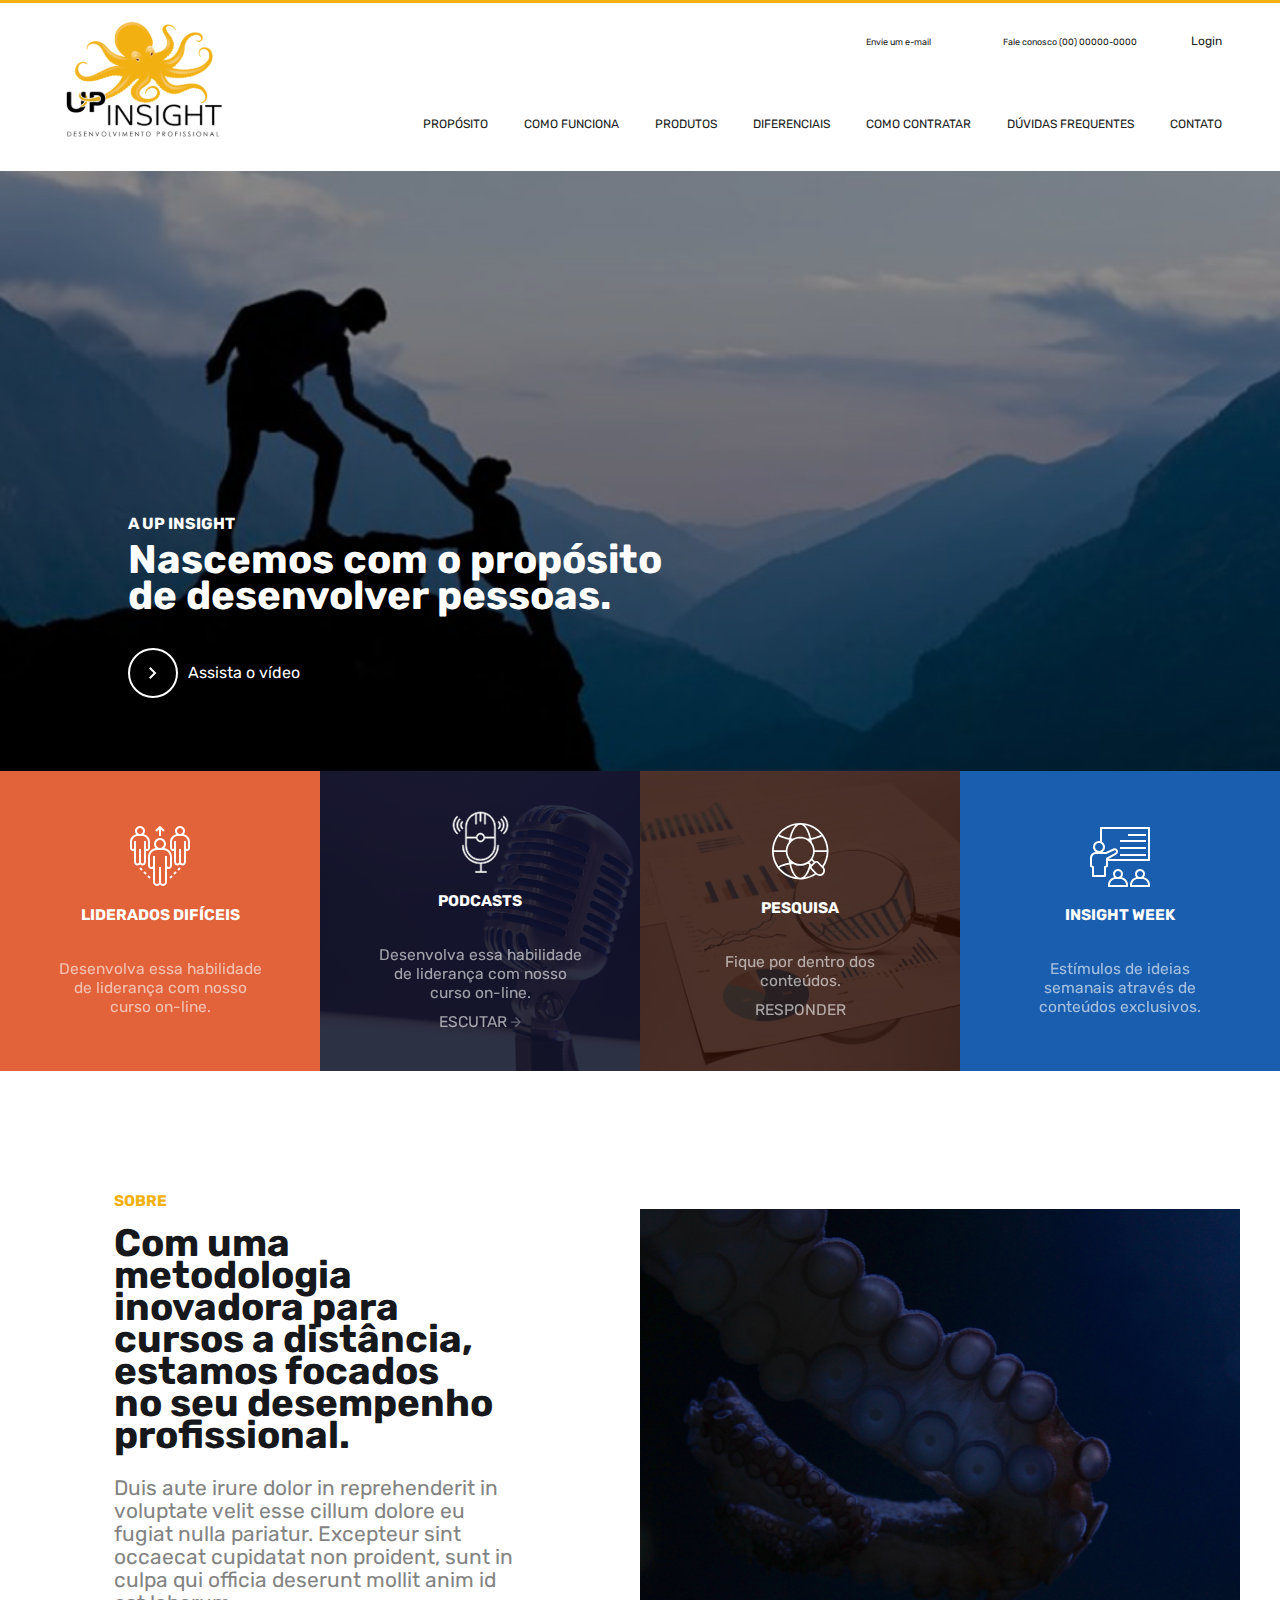
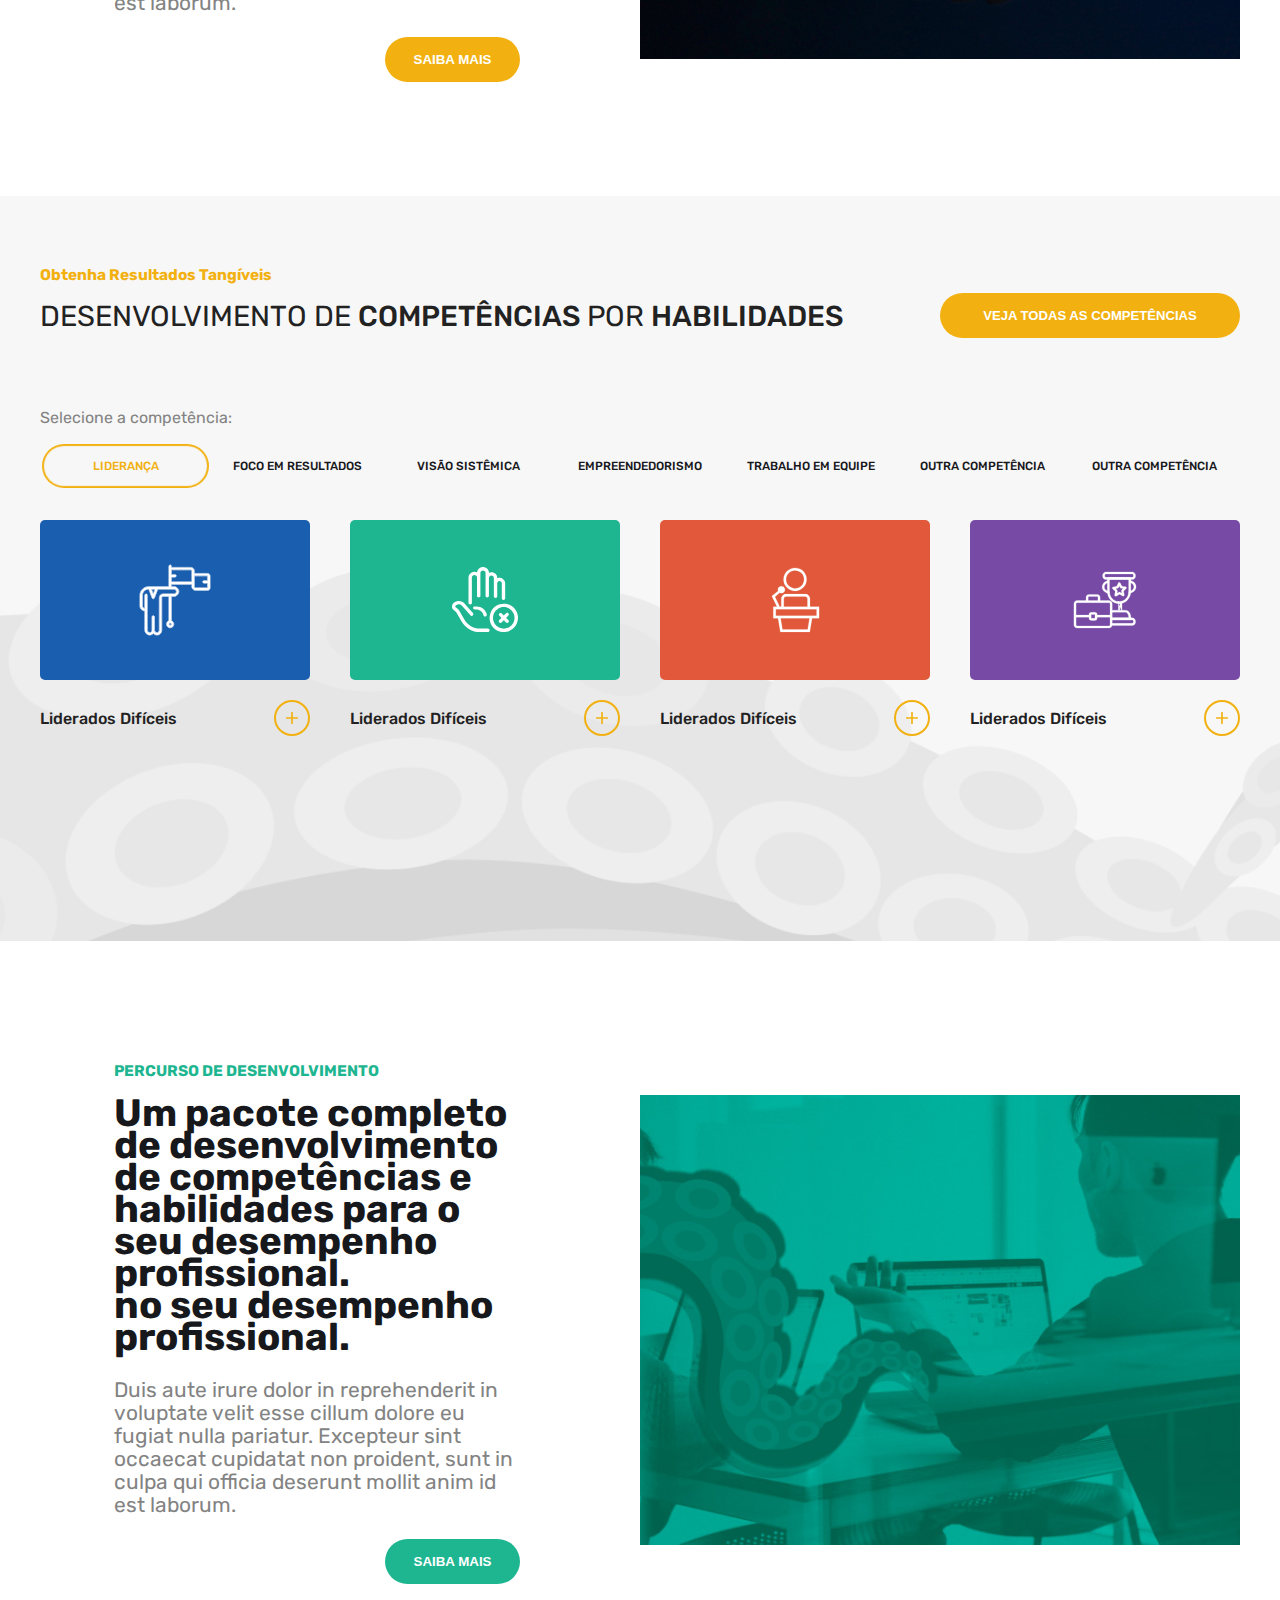
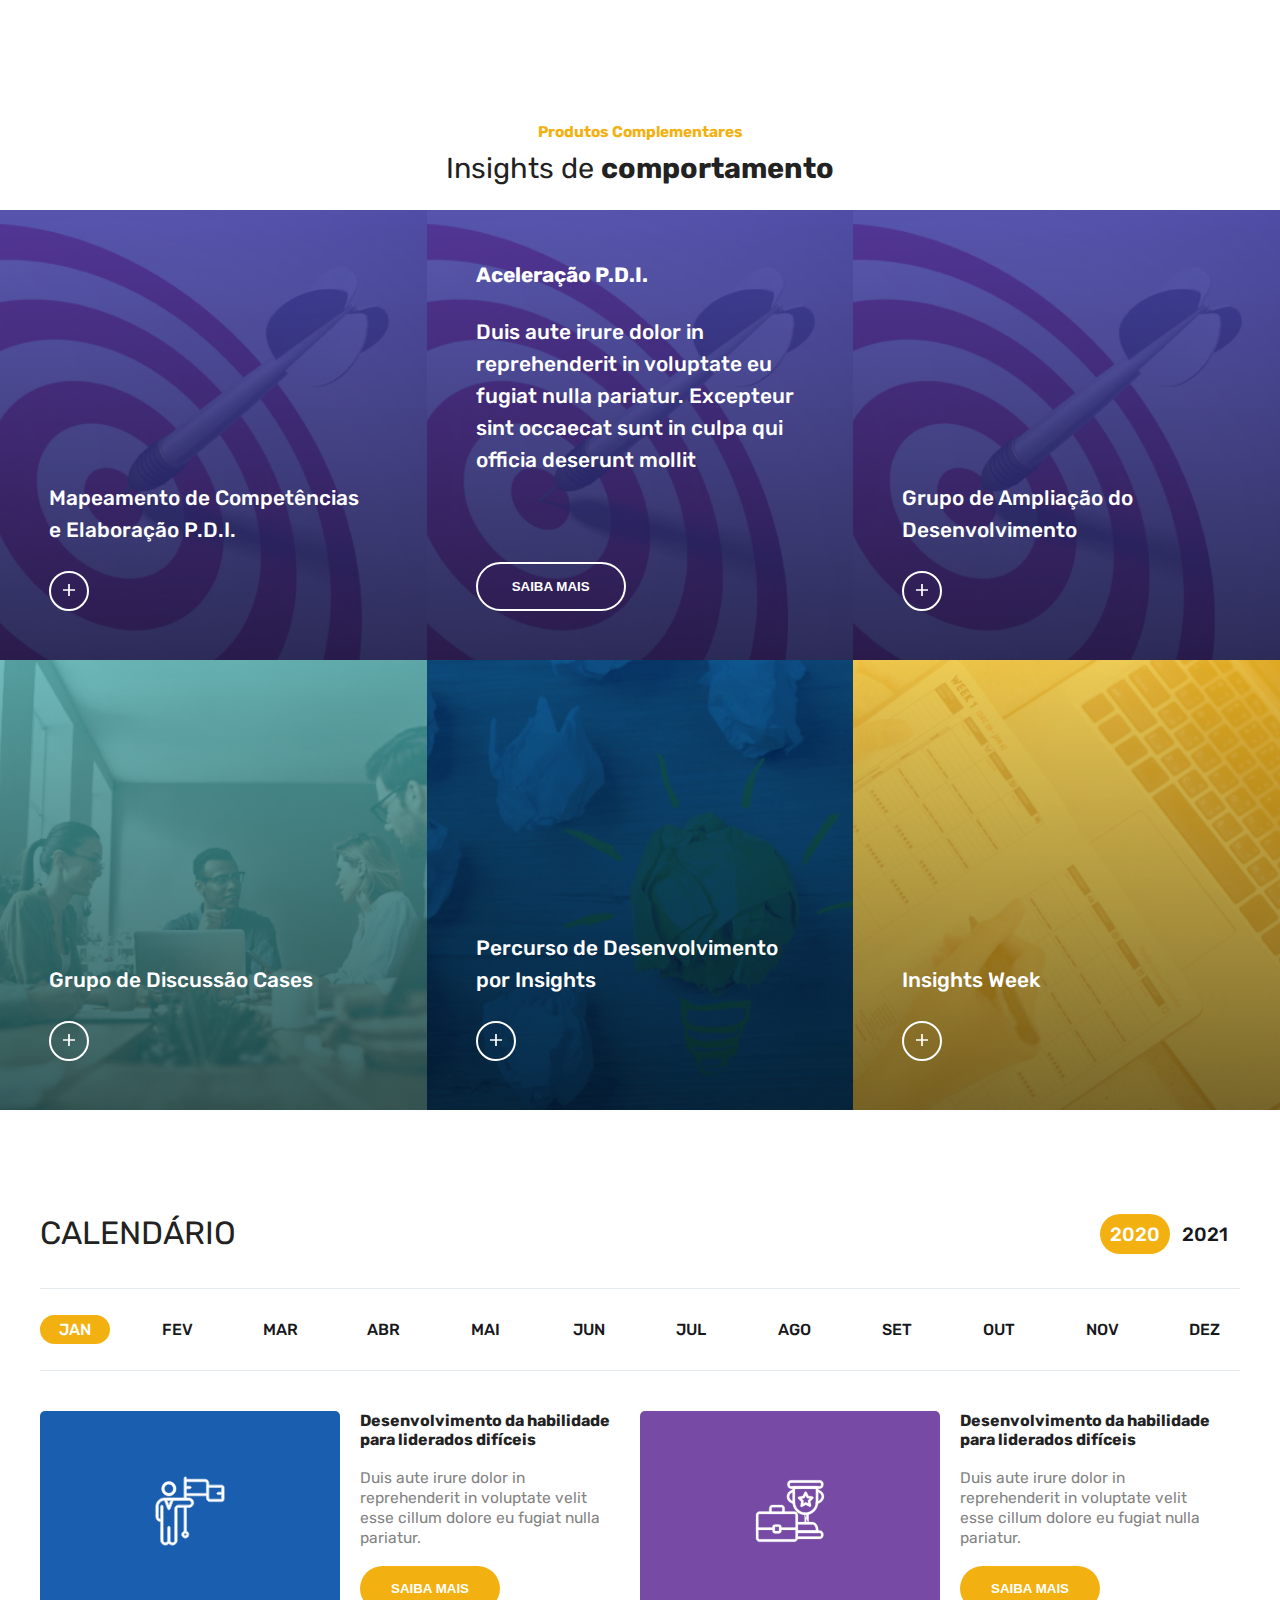
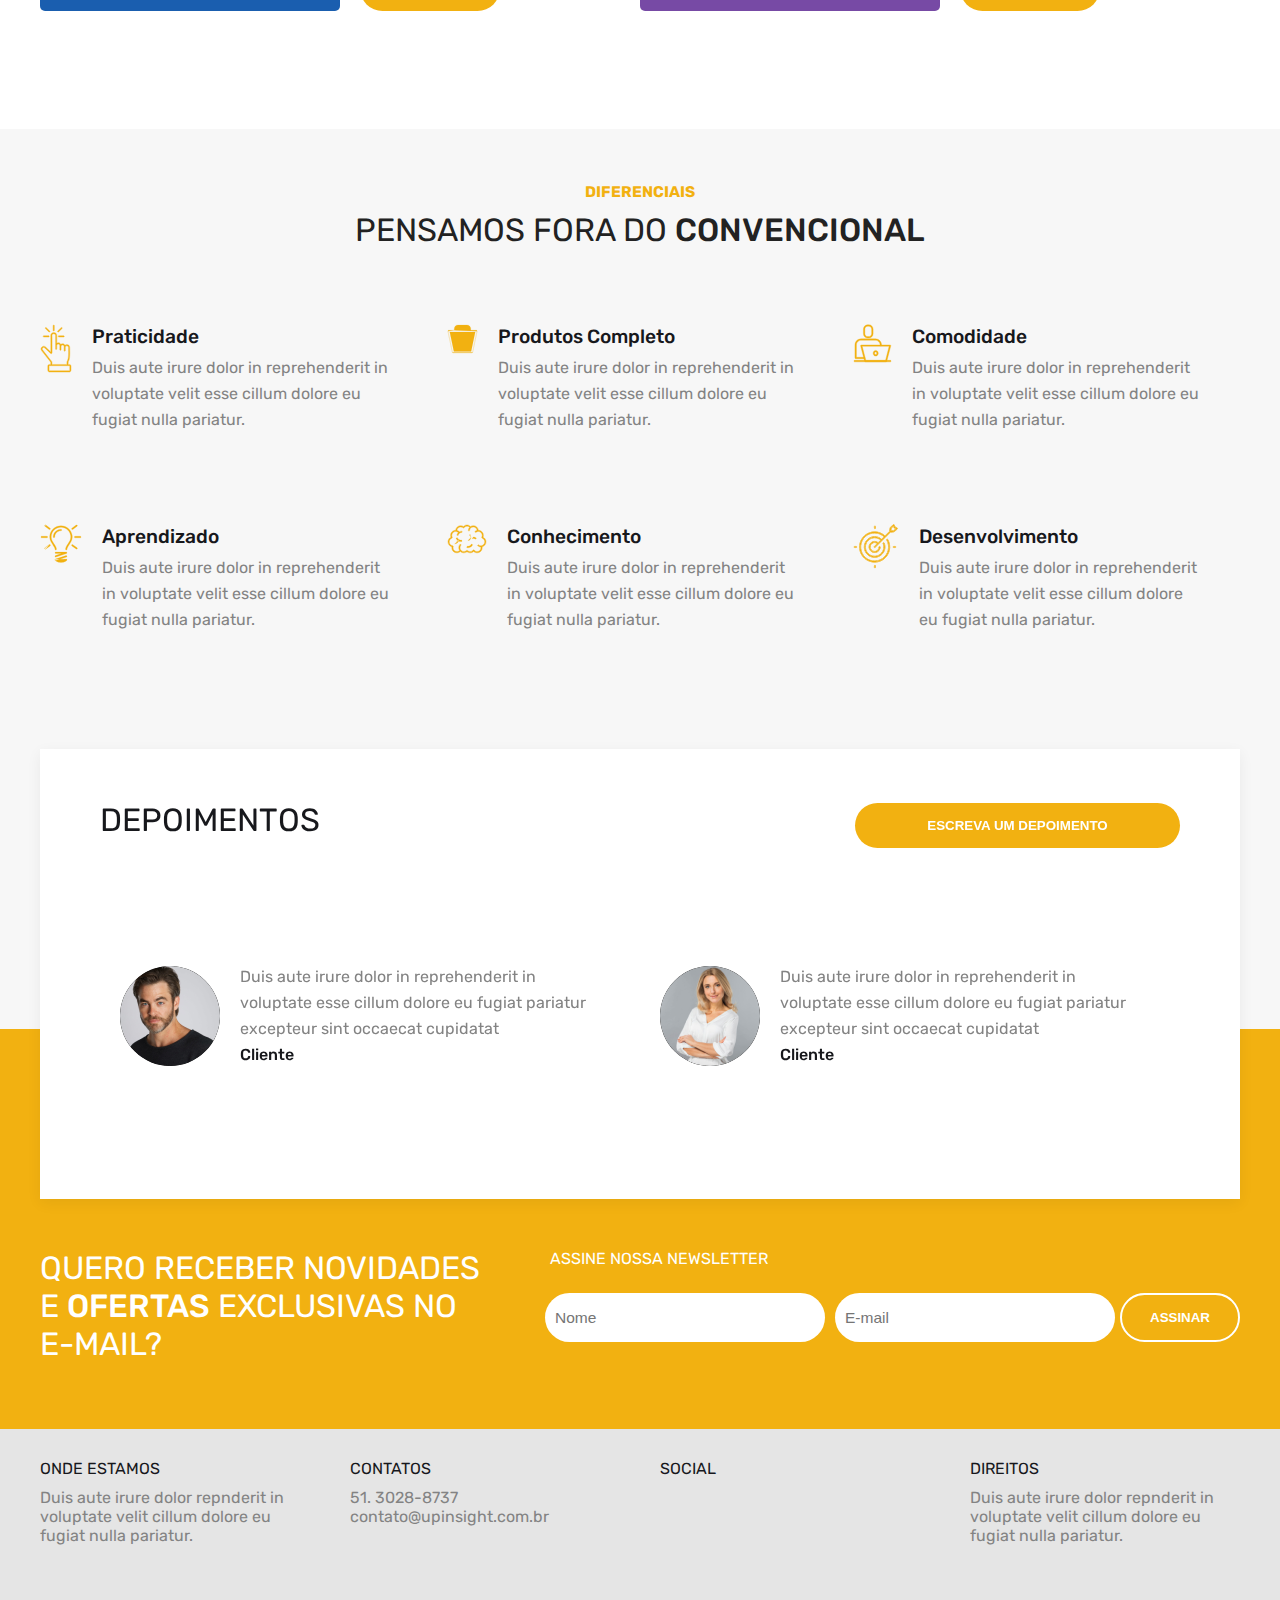
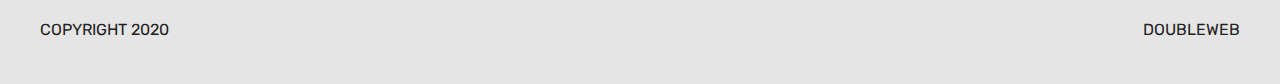
==== index.html @ 76927272 "Adding newsletter and footer" ====
<!DOCTYPE html>
<html lang="en">

<head>
    <meta charset="UTF-8">
    <meta name="viewport" content="width=device-width, initial-scale=1.0">
    <title>Document</title>
    <link rel="stylesheet" href="./assets/css/default.css">
</head>

<body>

    <!-- INIT HEADER -->
    <header class="header">
        <div class="flex-row content">
            <div class="header-logo">
                <figure class="logo">
                    <img src="./assets//imgs/logo.svg" alt="">
                </figure>
            </div>
            <div class="header-content">
                <div class="header-links">
                    <ul class="flex-row align-center">
                        <li><a href="">Envie um e-mail</a></li>
                        <li><a href="">Fale conosco (00) 00000-0000</a></li>
                        <li>Login</li>
                    </ul>
                </div>
                <nav class="navigator">
                    <ul class="flex-row align-center">
                        <li><a href="">Propósito</a></li>
                        <li><a href="">Como funciona</a></li>
                        <li><a href="">Produtos</a></li>
                        <li><a href="">Diferenciais</a></li>
                        <li><a href="">Como contratar</a></li>
                        <li><a href="">Dúvidas Frequentes</a></li>
                        <li><a href="">Contato</a></li>
                    </ul>
                </nav>
            </div>
        </div>
    </header>
    <!-- END HEADER -->

    <div class="wrapper-content">

        <!-- INIT BANNER ACTIONS -->
        <section class="section-banners-wrapper" id="banner-main-top">
            <div class="section-banners-grid">
                <div class="action-item banner-full">
                    <div class="dialog">
                        <span class="uppercase bolder">A UP INSIGHT</span>
                        <h1>Nascemos com o propósito
                            de desenvolver pessoas.</h1>
                        <div class="action">
                            <div class="player">
                                <img src="./assets/imgs/arrow-player.svg" alt="">
                            </div>
                            <span>Assista o vídeo</span>
                        </div>
                    </div>
                </div>
                <div class="action-item banner-sm banner-color-orange">
                    <div class="box">
                        <div class="icon">
                            <img src="./assets/imgs/group-icon.svg" alt="group">
                        </div>
                        <h2 class="title uppercase">Liderados Difíceis</h2>
                        <p class="phrase"> Desenvolva essa habilidade de liderança com nosso curso on-line.</p>
                    </div>
                </div>
                <div class="action-item banner-sm banner-sm-r-t">
                    <div class="box">
                        <div class="icon">
                            <img src="./assets/imgs/mic-icon.svg" alt="group">
                        </div>
                        <h2 class="title uppercase">Podcasts</h2>
                        <p class="phrase">Desenvolva essa habilidade de liderança com nosso curso on-line.</p>
                        <a href="" class="action uppercase">
                            <span>Escutar</span>
                            <img class="arrow" src="./assets/imgs/arrow-right.svg" alt="action">
                        </a>
                    </div>
                </div>
                <div class="action-item banner-sm banner-sm-r-b">
                    <div class="box">
                        <div class="icon">
                            <img src="./assets/imgs/global-search-icon.svg" alt="group">
                        </div>
                        <h2 class="title uppercase">Pesquisa</h2>
                        <p class="phrase">Fique por dentro dos conteúdos.</p>
                        <a href="" class="action uppercase">Responder</a>
                    </div>
                </div>
                <div class="action-item banner-sm banner-color-blue">
                    <div class="box">
                        <div class="icon">
                            <img src="./assets/imgs/learning-icon.svg" alt="group">
                        </div>
                        <h2 class="title uppercase">Insight week</h2>
                        <p class="phrase">Estímulos de ideias semanais através de conteúdos exclusivos.</p>
                    </div>
                </div>
            </div>
        </section>
        <!-- END BANNER ACTIONS -->

        <!-- INIT ABOUT -->
        <section class="section-simple" id="about">
            <div class="wrapper flex-row">
                <div class="simple-content">
                    <h1 class="title uppercase color-primary">Sobre</h1>
                    <div class="description">
                        <p class="bolder text-focus">Com uma metodologia inovadora para
                            cursos a distância, estamos focados<br>
                            no seu desempenho profissional.</p>
                        <p>Duis aute irure dolor in reprehenderit in voluptate velit esse cillum dolore
                            eu fugiat nulla pariatur. Excepteur sint occaecat cupidatat non proident,
                            sunt in culpa qui officia deserunt mollit anim id est laborum.</p>
                    </div>
                    <button class="btn btn-primary action-simple-more">Saiba Mais</button>
                </div>
                <figure class="simple-image">
                    <img src="./assets/imgs/about-image.png" alt="">
                </figure>
            </div>
        </section>
        <!-- END ABOUT -->

        <!-- INIT COMPETENCES -->
        <section class="section-conpetences" id="conpetences">
            <div class="content">
                <div class="header-conpetences">
                    <h1 class="title">Obtenha Resultados Tangíveis</h1>
                    <div class="conpetences-action">
                        <p class="phrase">Desenvolvimento de <span class="bolder">Competências</span> por
                            <span class="bolder">Habilidades</span></p>
                        <button class="btn btn-primary">Veja todas as competências</button>
                    </div>
                </div>
                <div class="wrapper-conpetences">
                    <div class="category-conpetences">
                        <span>Selecione a competência:</span>
                        <ul>
                            <li class="item active">Liderança</li>
                            <li class="item">Foco em resultados</li>
                            <li class="item">Visão sistêmica</li>
                            <li class="item">Empreendedorismo</li>
                            <li class="item">Trabalho em Equipe</li>
                            <li class="item">Outra Competência</li>
                            <li class="item">Outra Competência</li>
                        </ul>
                    </div>
                    <div class="carousel-conpetences">
                        <div class="carousel-wrapper">
                            <div class="box">
                                <div class="figure bg-blue">
                                    <img src="./assets/imgs/cp-one.svg" alt="Liderados Difíceis">
                                </div>
                                <div class="action">
                                    <span>Liderados Difíceis</span>
                                    <img src="./assets/imgs/more.svg" alt="more">
                                </div>
                            </div>
                            <div class="box">
                                <div class="figure bg-green">
                                    <img src="./assets/imgs/cp-two.svg" alt="Liderados Difíceis">
                                </div>
                                <div class="action">
                                    <span>Liderados Difíceis</span>
                                    <img src="./assets/imgs/more.svg" alt="more">
                                </div>
                            </div>
                            <div class="box">
                                <div class="figure bg-red">
                                    <img src="./assets/imgs/cp-three.svg" alt="Liderados Difíceis">
                                </div>
                                <div class="action">
                                    <span>Liderados Difíceis</span>
                                    <img src="./assets/imgs/more.svg" alt="more">
                                </div>
                            </div>
                            <div class="box">
                                <div class="figure bg-purple">
                                    <img src="./assets/imgs/cp-four.svg" alt="Liderados Difíceis">
                                </div>
                                <div class="action">
                                    <span>Liderados Difíceis</span>
                                    <img src="./assets/imgs/more.svg" alt="more">
                                </div>
                            </div>
                        </div>
                    </div>
                </div>
            </div>
        </section>
        <!-- END COMPETENCES -->

        <!-- INIT RECOURSE -->
        <section class="section-simple" id="recourse">
            <div class="wrapper flex-row">
                <div class="simple-content">
                    <h1 class="title uppercase color-secundary">Percurso de Desenvolvimento</h1>
                    <div class="description">
                        <p class="bolder text-focus">Um pacote completo de desenvolvimento
                            de competências e habilidades para o seu
                            desempenho profissional.<br>
                            no seu desempenho profissional.</p>
                        <p>Duis aute irure dolor in reprehenderit in voluptate velit esse cillum dolore
                            eu fugiat nulla pariatur. Excepteur sint occaecat cupidatat non proident,
                            sunt in culpa qui officia deserunt mollit anim id est laborum.</p>
                    </div>
                    <button class="btn btn-secundary action-simple-more">Saiba Mais</button>
                </div>
                <figure class="simple-image">
                    <img src="./assets/imgs/recourse-image.png" alt="">
                </figure>
            </div>
        </section>
        <!-- INIT RECOURSE -->

        <!-- INIT PRODUCTS -->
        <section class="section-products" id="products">
            <div class="header-products">
                <h1 class="title color-primary">Produtos Complementares</h1>
                <p class="phrase">Insights de <span class="bolder">comportamento</span></p>
            </div>
            <div class="grid-products">
                <div class="action-box">

                    <div class="description-box">
                        <p>Mapeamento de
                            Competências <br>e
                            Elaboração P.D.I.</p>
                    </div>
                    <button class="btn btn-more-white">
                        <img src="./assets/imgs/more-white.svg" alt="more">
                    </button>
                </div>
                <div class="action-box">
                    <div class="description-box">
                        <p class="bolder">Aceleração P.D.I.</p>
                        <p>Duis aute irure dolor in reprehenderit in voluptate
                            eu fugiat nulla pariatur. Excepteur sint occaecat
                            sunt in culpa qui officia deserunt mollit</p>
                    </div>
                    <button class="btn btn-void"> Saiba Mais</button>
                </div>
                <div class="action-box">
                    <div class="description-box">
                        <p>Grupo de Ampliação do Desenvolvimento</p>
                    </div>
                    <button class="btn btn-more-white">
                        <img src="./assets/imgs/more-white.svg" alt="more">
                    </button>
                </div>
                <div class="action-box">
                    <div class="description-box">
                        <p>Grupo de Discussão Cases</p>
                    </div>
                    <button class="btn btn-more-white">
                        <img src="./assets/imgs/more-white.svg" alt="more">
                    </button>
                </div>
                <div class="action-box">
                    <div class="description-box">
                        <p>Percurso de Desenvolvimento por Insights</p>
                    </div>
                    <button class="btn btn-more-white">
                        <img src="./assets/imgs/more-white.svg" alt="more">
                    </button>
                </div>
                <div class="action-box">
                    <div class="description-box">
                        <p>Insights Week</p>
                    </div>
                    <button class="btn btn-more-white">
                        <img src="./assets/imgs/more-white.svg" alt="more">
                    </button>
                </div>
            </div>
        </section>
        <!-- END PRODUCTS -->

        <!-- INIT CALENDARY -->
        <section class="section-calendary" id="calendary">
            <div class="wrapper-calendary content">
                <div class="header-calendary">
                    <h1 class="title uppercase">Calendário</h1>
                    <div class="last-years">
                        <span class="year active">2020</span>
                        <span class="year">2021</span>
                    </div>
                </div>
                <div class="wrapper-months">
                    <ul class="months flex-row">
                        <li class="month uppercase active" data-month="1">Jan</li>
                        <li class="month uppercase" data-month="2">Fev</li>
                        <li class="month uppercase" data-month="3">Mar</li>
                        <li class="month uppercase" data-month="4">Abr</li>
                        <li class="month uppercase" data-month="5">Mai</li>
                        <li class="month uppercase" data-month="6">Jun</li>
                        <li class="month uppercase" data-month="7">Jul</li>
                        <li class="month uppercase" data-month="8">Ago</li>
                        <li class="month uppercase" data-month="9">Set</li>
                        <li class="month uppercase" data-month="10">Out</li>
                        <li class="month uppercase" data-month="11">Nov</li>
                        <li class="month uppercase" data-month="13">Dez</li>
                    </ul>
                </div>
                <div class="content-month flex-row">
                    <div class="course-box">
                        <div class="course-image">
                            <img src="/assets/imgs/Group_calendary1.svg" alt="">
                        </div>
                        <div class="course-content">
                            <h4 class="title-content">Desenvolvimento da habilidade
                                para liderados difíceis</h4>
                            <p>Duis aute irure dolor in reprehenderit
                                in voluptate velit esse cillum dolore
                                eu fugiat nulla pariatur.</p>
                            <button class="btn btn-primary">Saiba Mais</button>
                        </div>
                    </div>
                    <div class="course-box">
                        <div class="course-image">
                            <img src="/assets/imgs/Group_calendary0.svg" alt="">
                        </div>
                        <div class="course-content">
                            <h4 class="title-content">Desenvolvimento da habilidade
                                para liderados difíceis</h4>
                            <p>Duis aute irure dolor in reprehenderit
                                in voluptate velit esse cillum dolore
                                eu fugiat nulla pariatur.</p>
                            <button class="btn btn-primary">Saiba Mais</button>
                        </div>
                    </div>
                </div>
            </div>
        </section>
        <!-- END CALENDARY -->

        <!-- INIT DIFERENCIALS -->
        <section class="section-diferencials" id="diferencials">
            <div class="content">
                <h1 class="title color-primary">Diferenciais</h1>
                <p class="phrase">Pensamos fora do <span class="bolder">convencional</span></p>
                <div class="grid-diferencials">
                    <div class="card-diferencials">
                        <div class="icon">
                            <img src="./assets/imgs/diferencials6.svg" alt="">
                        </div>
                        <div class="card-diferencials-content">
                            <h4>Praticidade</h4>
                            <p>Duis aute irure dolor in reprehenderit
                                in voluptate velit esse cillum dolore
                                eu fugiat nulla pariatur.</p>
                        </div>
                    </div>
                    <div class="card-diferencials">
                        <div class="icon">
                            <img src="./assets/imgs/diferencials5.svg" alt="">
                        </div>
                        <div class="card-diferencials-content">
                            <h4>Produtos Completo</h4>
                            <p>Duis aute irure dolor in reprehenderit
                                in voluptate velit esse cillum dolore
                                eu fugiat nulla pariatur.</p>
                        </div>
                    </div>
                    <div class="card-diferencials">
                        <div class="icon">
                            <img src="./assets/imgs/diferencials1.svg" alt="">
                        </div>
                        <div class="card-diferencials-content">
                            <h4>Comodidade</h4>
                            <p>Duis aute irure dolor in reprehenderit
                                in voluptate velit esse cillum dolore
                                eu fugiat nulla pariatur.</p>
                        </div>
                    </div>
                    <div class="card-diferencials">
                        <div class="icon">
                            <img src="./assets/imgs/diferencials2.svg" alt="">
                        </div>
                        <div class="card-diferencials-content">
                            <h4>Aprendizado</h4>
                            <p>Duis aute irure dolor in reprehenderit
                                in voluptate velit esse cillum dolore
                                eu fugiat nulla pariatur.</p>
                        </div>
                    </div>
                    <div class="card-diferencials">
                        <div class="icon">
                            <img src="./assets/imgs/diferencials3.svg" alt="">
                        </div>
                        <div class="card-diferencials-content">
                            <h4>Conhecimento</h4>
                            <p>Duis aute irure dolor in reprehenderit
                                in voluptate velit esse cillum dolore
                                eu fugiat nulla pariatur.</p>
                        </div>
                    </div>
                    <div class="card-diferencials">
                        <div class="icon">
                            <img src="./assets/imgs/diferencials4.svg" alt="">
                        </div>
                        <div class="card-diferencials-content">
                            <h4>Desenvolvimento</h4>
                            <p>Duis aute irure dolor in reprehenderit
                                in voluptate velit esse cillum dolore
                                eu fugiat nulla pariatur.</p>
                        </div>
                    </div>
                </div>
                <div class="depoiments">
                    <div class="header-depoiments flex-row">
                        <h1 class="title">depoimentos</h1>
                        <button class="btn btn-primary">Escreva um depoimento</button>
                    </div>
                    <div class="list-depoiments flex-row">
                        <div class="card-depoiment">
                            <div class="avatar-profile">
                                <img src="./assets/imgs/author1.png" alt="">
                            </div>
                            <div class="content-depoiment">
                                <p>Duis aute irure dolor in reprehenderit in voluptate esse cillum dolore eu fugiat
                                    pariatur excepteur
                                    sint occaecat cupidatat</p>
                                <span class="author-depoiment">Cliente</span>
                            </div>
                        </div>
                        <div class="card-depoiment">
                            <div class="avatar-profile">
                                <img src="./assets/imgs/author2.png" alt="">
                            </div>
                            <div class="content-depoiment">
                                <p>Duis aute irure dolor in reprehenderit in voluptate esse cillum dolore eu fugiat
                                    pariatur excepteur
                                    sint occaecat cupidatat</p>
                                <span class="author-depoiment">Cliente</span>
                            </div>
                        </div>
                    </div>
                </div>
            </div>
        </section>
        <!-- END DIFERENCIALS -->

        <!-- INIT NEWSLETTER -->
        <div class="newsletter">
            <div class="content">
                <div class="flex-row wrapper-newsletter">
                    <h1 class="title color-white uppercase">
                        Quero receber novidades e <span>ofertas</span>
                        exclusivas no e-mail?
                    </h1>
                    <form action="#" method="post" id="form-newsletter">
                        <p class="uppercase color-white title-form">Assine nossa newsletter</p>
                        <div class="flex-row wrapper-content-form">
                            <input type="text" class="input-newsletter" name="name" placeholder="Nome" required>
                            <input type="email" class="input-newsletter" name="name" placeholder="E-mail" required>
                            <button class="btn btn-void">Assinar</button>
                        </div>
                    </form>
                </div>
            </div>
        </div>
        <!-- END NEWSLETTER -->

        <!-- INIT FOOTER -->
        <footer class="footer">
            <div class="content">
                <header></header>
                <div class="grid-footer">
                    <div class="column-footer">
                        <span class="uppercase bolder">Onde Estamos</span>
                        <p>Duis aute irure dolor repnderit
                            in voluptate velit cillum dolore
                            eu fugiat nulla pariatur.</p>
                    </div>
                    <div class="column-footer">
                        <span class="uppercase bolder">Contatos</span>
                        <p>51. 3028-8737</p>
                        <p>contato@upinsight.com.br</p>
                    </div>
                    <div class="column-footer">
                        <span class="uppercase bolder">Social</span>
                        <ul class="socials">
                            <li></li>
                            <li></li>
                            <li></li>
                            <li></li>
                        </ul>
                    </div>
                    <div class="column-footer">
                        <span class="uppercase bolder">Direitos</span>
                        <p>Duis aute irure dolor repnderit
                            in voluptate velit cillum dolore
                            eu fugiat nulla pariatur.</p>
                    </div>
                </div>
                <div class="copyright flex-row">
                    <span class="uppercase">Copyright 2020</span>
                    <a class="uppercase" href="#">Doubleweb</a>
                </div>
            </div>
        </footer>
        <!-- END FOOTER -->

    </div>
    <script src="assets/js/main.js"></script>
</body>

</html>
---- assets/css/default.css ----
@import "reset.css";
@import "base.css";
@import "main-banner-action.css";
@import "simple-section.css";
@import "conpetences.css";
@import "products.css";
@import "calendary.css";
@import "diferencials.css";
@import "newsletter.css";
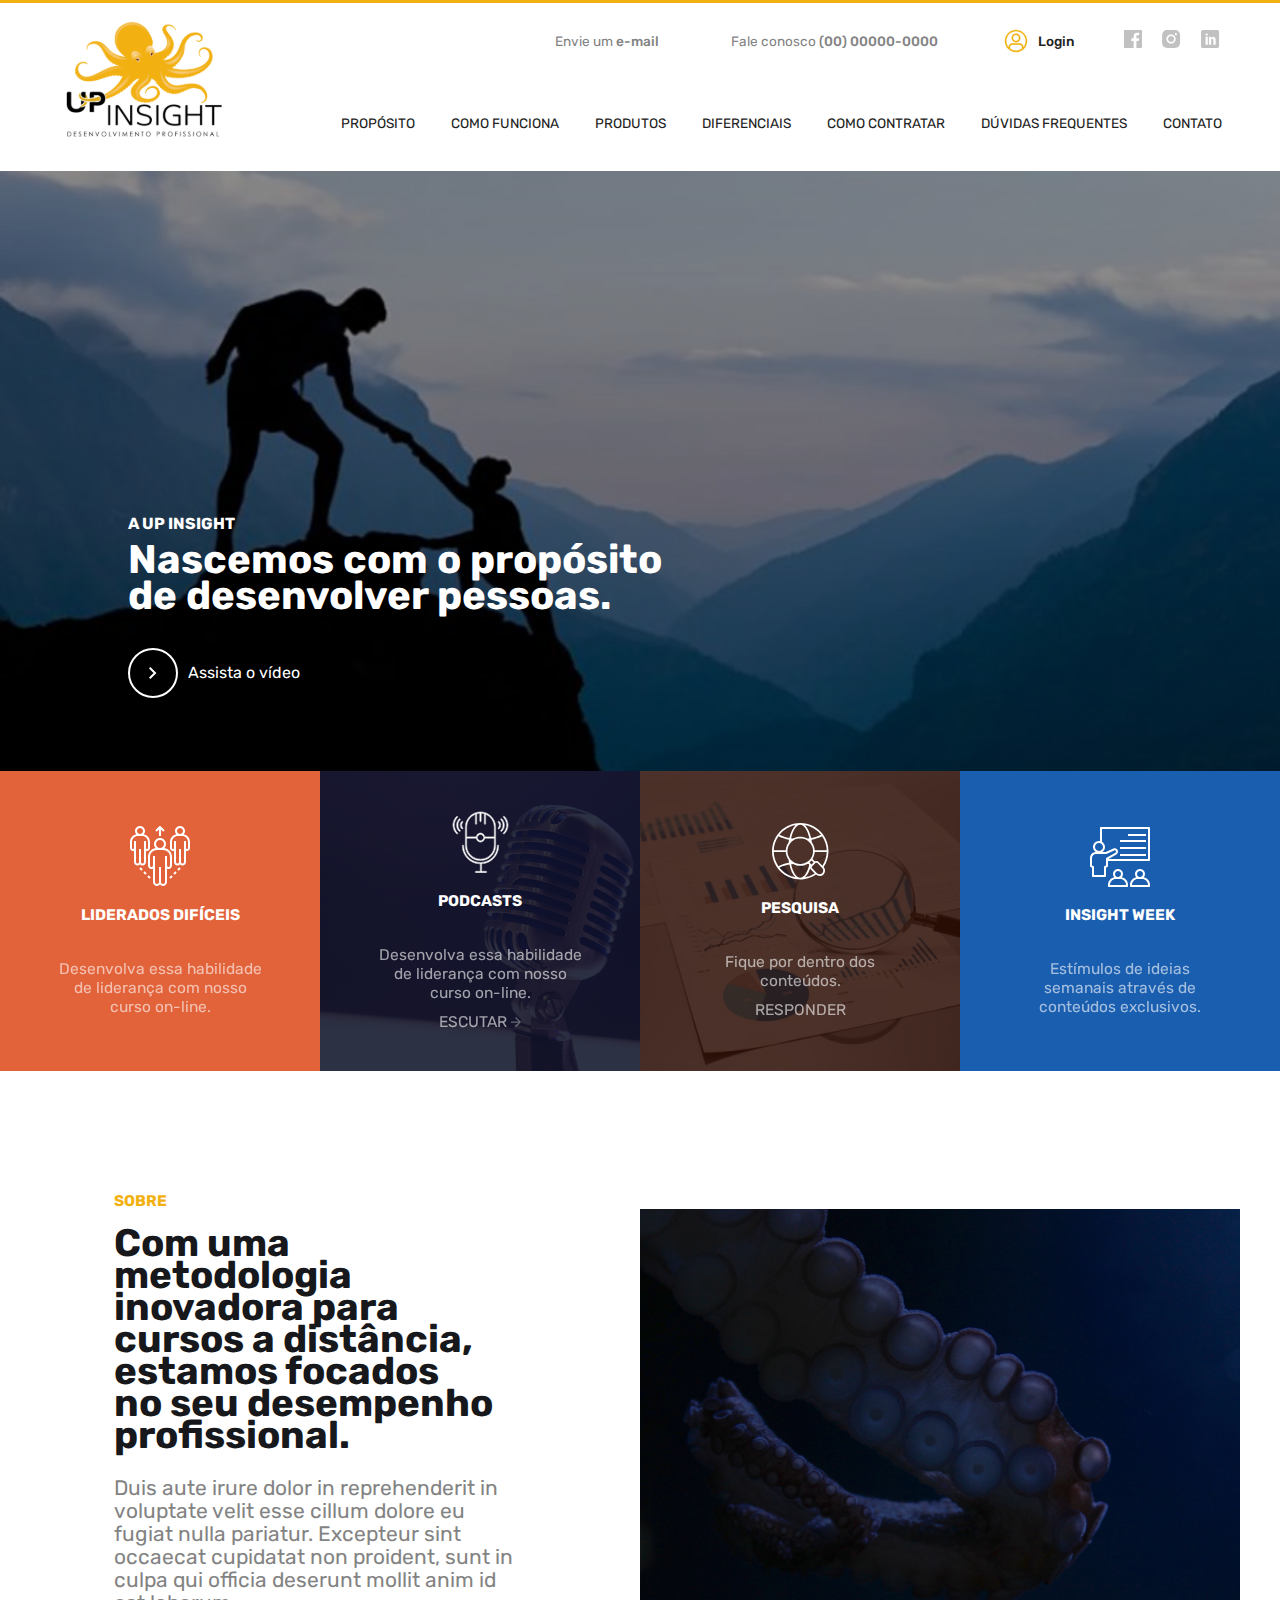
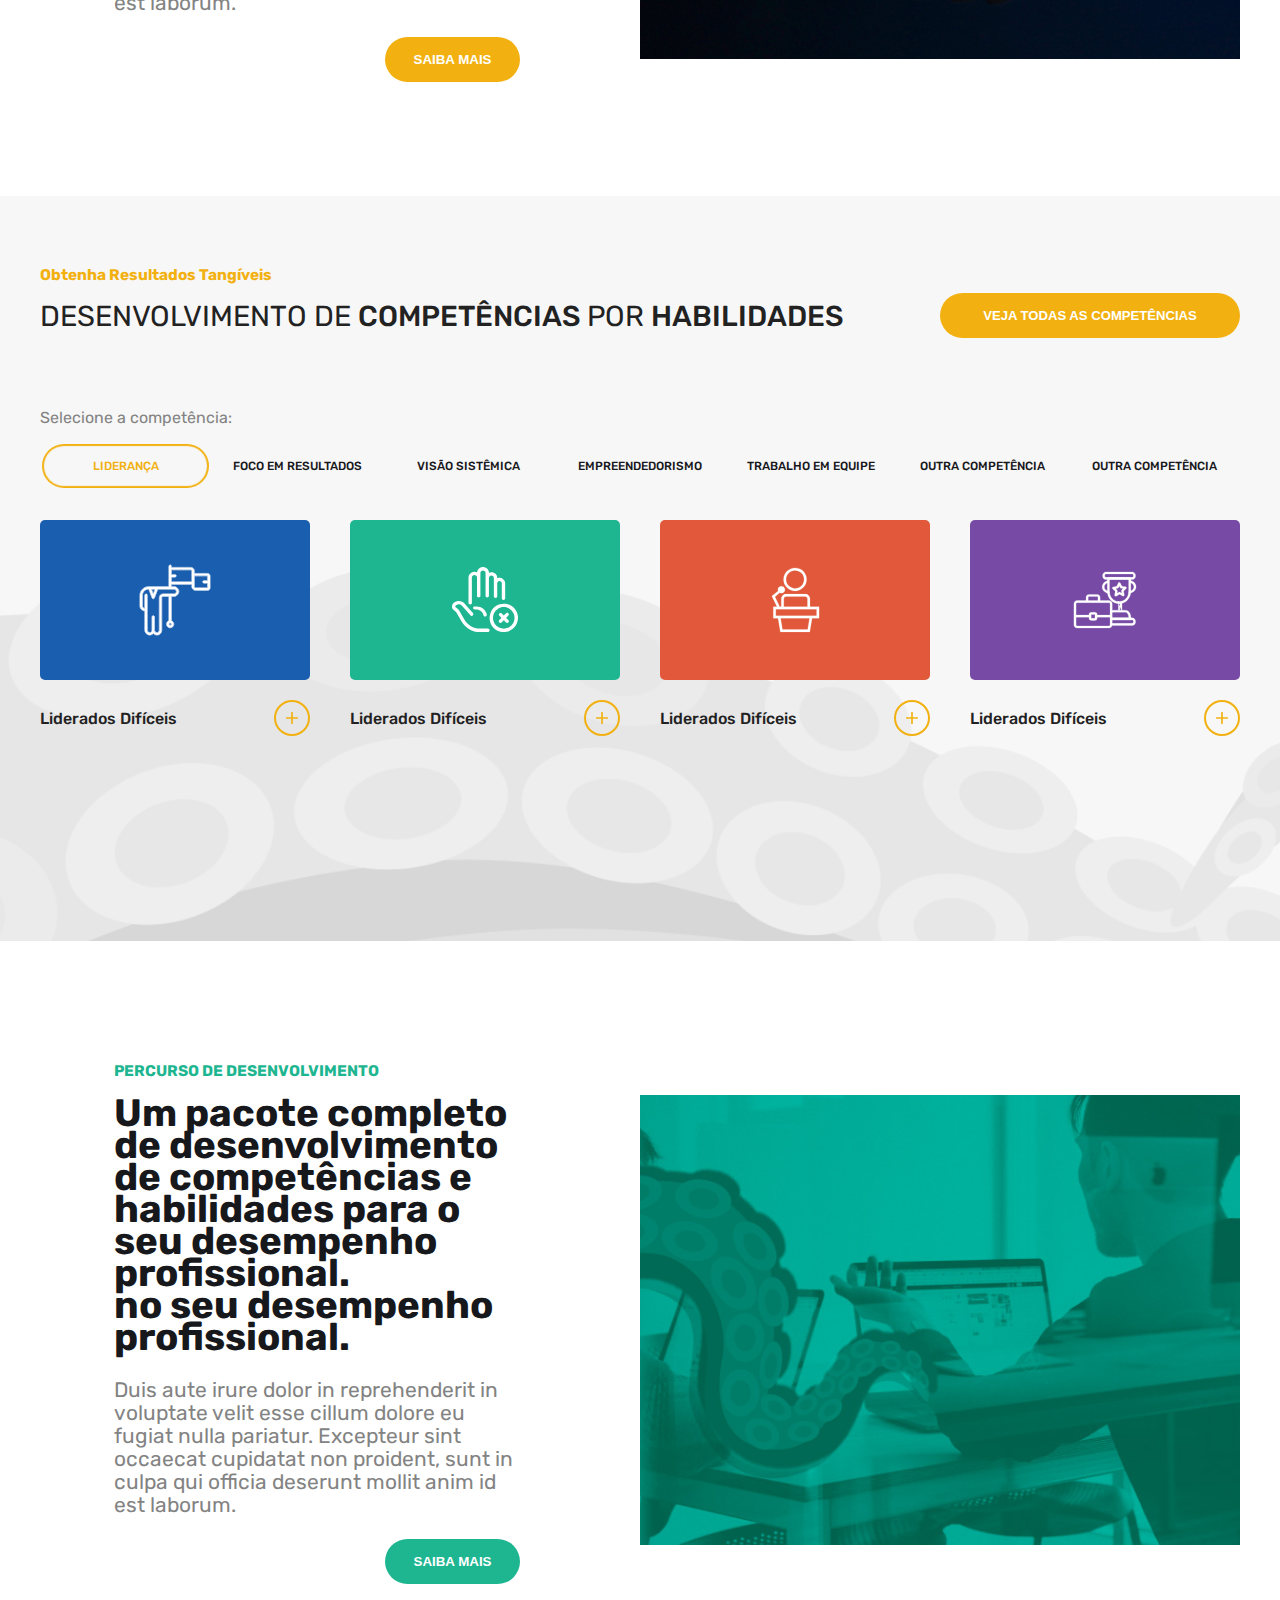
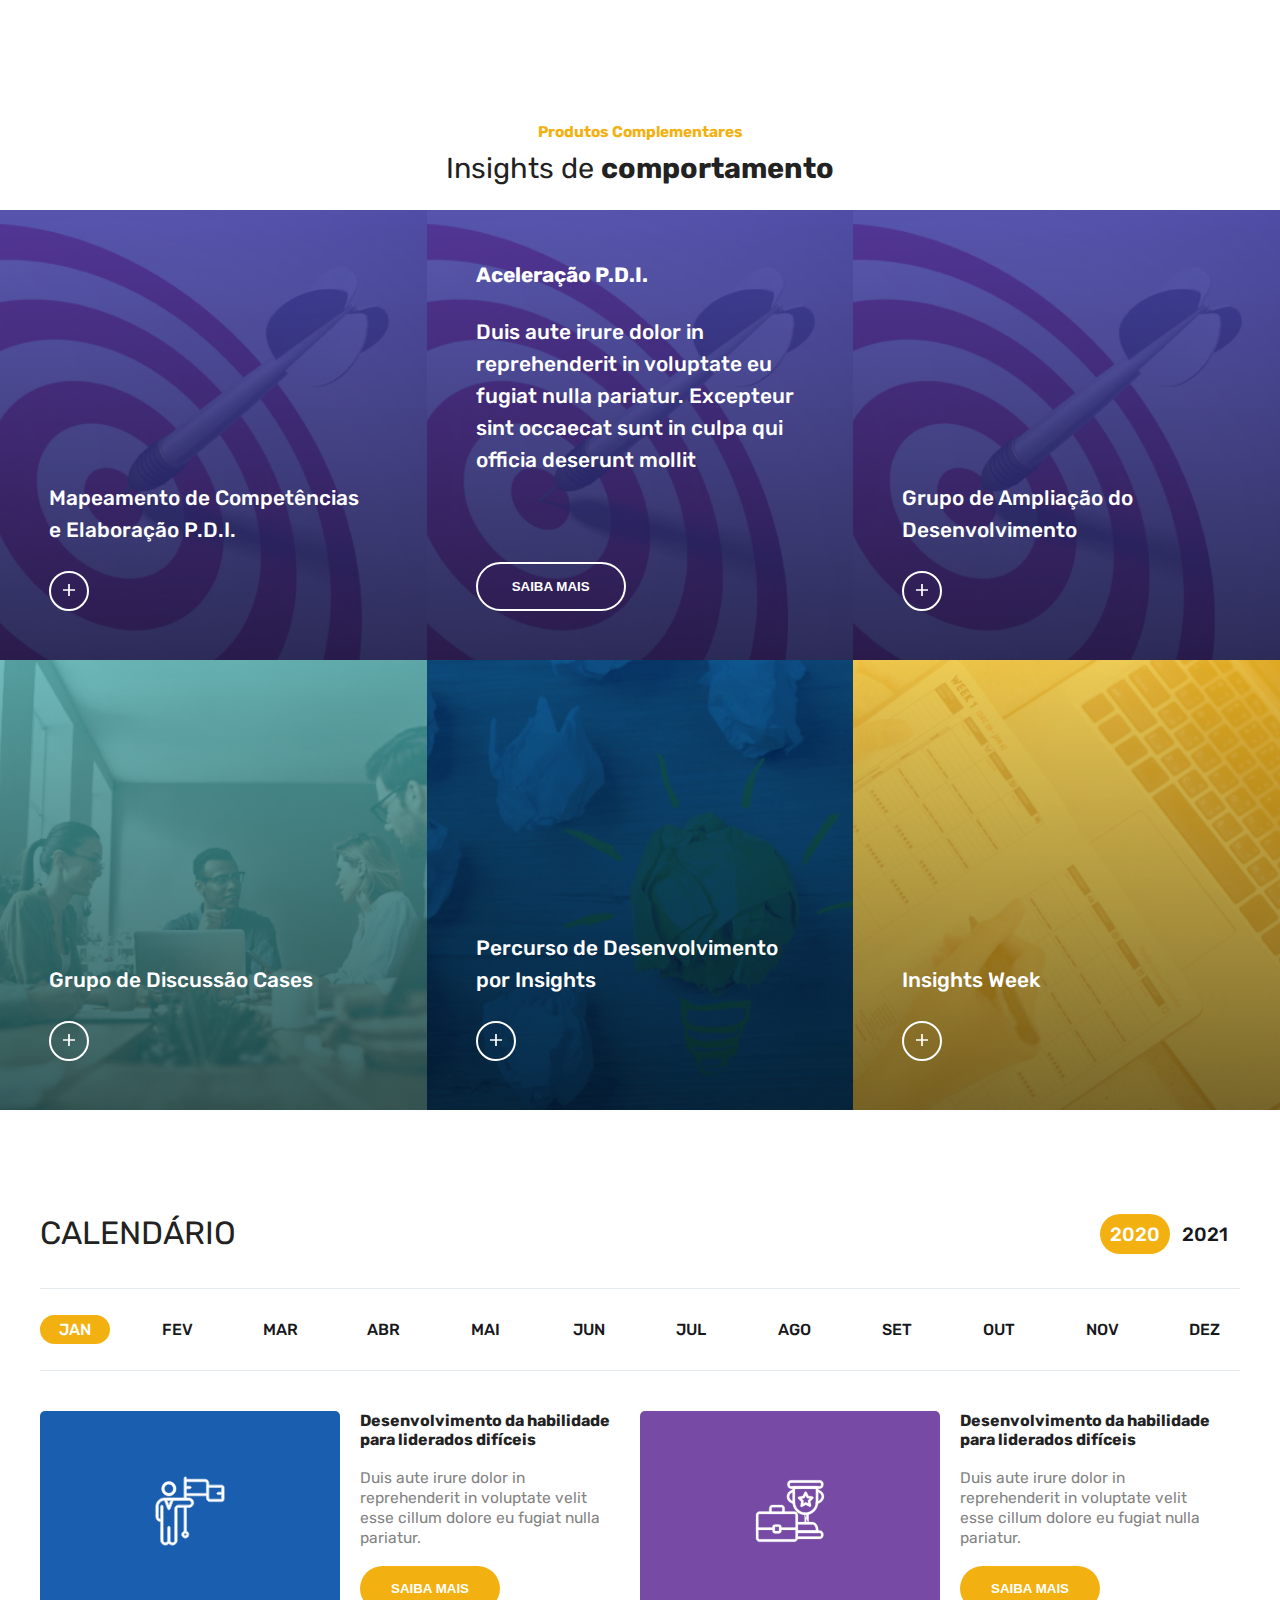
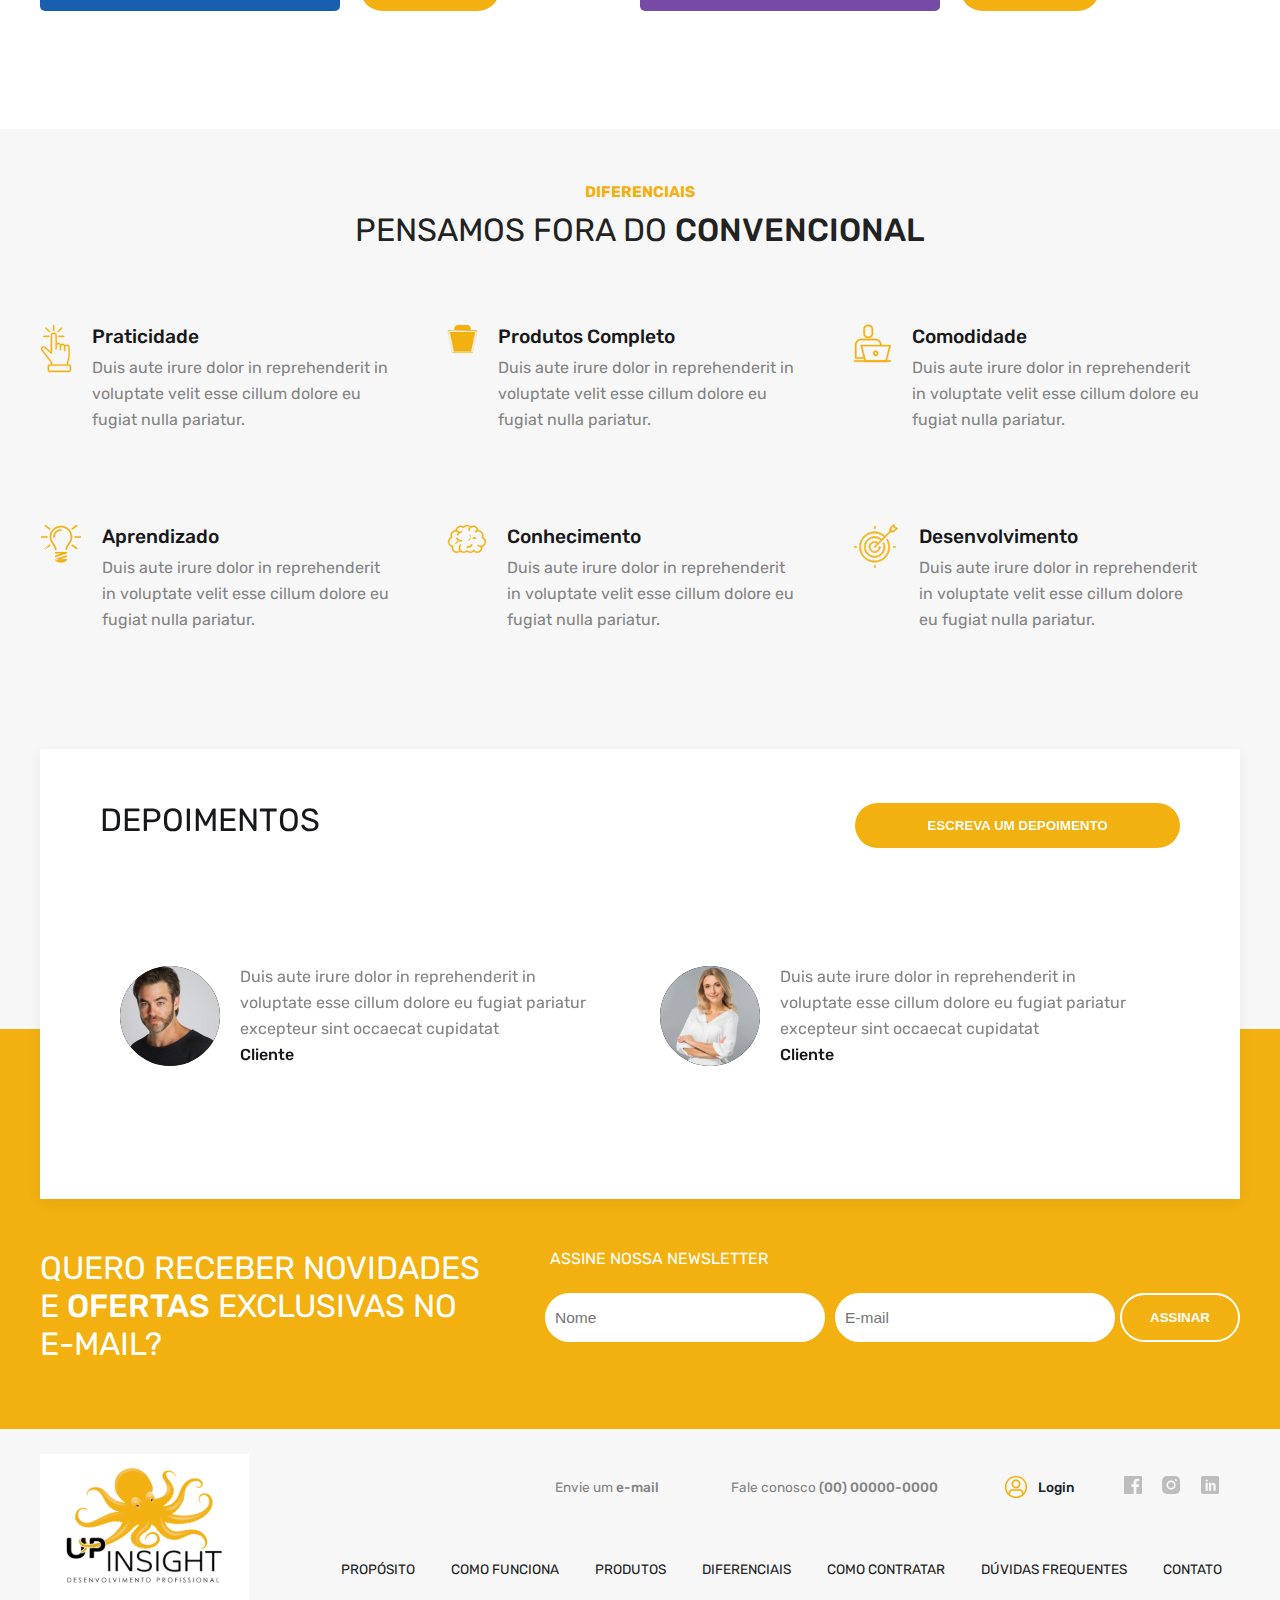
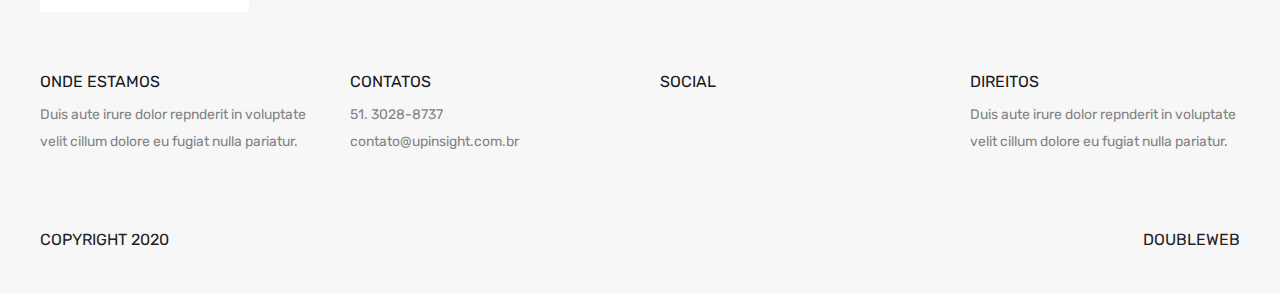
==== commit 6453f0ac: "Adjustment header" ====
--- a/index.html
+++ b/index.html
@@ -21,9 +21,16 @@
             <div class="header-content">
                 <div class="header-links">
                     <ul class="flex-row align-center">
-                        <li><a href="">Envie um e-mail</a></li>
-                        <li><a href="">Fale conosco (00) 00000-0000</a></li>
-                        <li>Login</li>
+                        <li><a href="">Envie um <span class="bold">e-mail</span></a></li>
+                        <li><a href="">Fale conosco <span class="bold">(00) 00000-0000</span></a></li>
+                        <li class="flex-row login-action">
+                            <img src="./assets/imgs/login.svg" alt="login">
+                            <span class="bold">Login</span></li>
+                        <div class="flex-row socials">
+                            <a><img src="./assets/imgs/socials-gray1.svg" alt="facebook"></a>
+                            <a><img src="./assets/imgs/socials-gray2.svg" alt="linkedin"></a>
+                            <a><img src="./assets/imgs/socials-gray3.svg" alt="instagram"></a>
+                        </div>
                     </ul>
                 </div>
                 <nav class="navigator">
@@ -471,7 +478,42 @@
         <!-- INIT FOOTER -->
         <footer class="footer">
             <div class="content">
-                <header></header>
+                <header class="header">
+                    <div class="flex-row content">
+                        <div class="header-logo">
+                            <figure class="logo">
+                                <img src="./assets//imgs/logo.svg" alt="">
+                            </figure>
+                        </div>
+                        <div class="header-content">
+                            <div class="header-links">
+                                <ul class="flex-row align-center">
+                                    <li><a href="">Envie um <span class="bold">e-mail</span></a></li>
+                                    <li><a href="">Fale conosco <span class="bold">(00) 00000-0000</span></a></li>
+                                    <li class="flex-row login-action">
+                                        <img src="./assets/imgs/login.svg" alt="login">
+                                        <span class="bold">Login</span></li>
+                                    <div class="flex-row socials">
+                                        <a><img src="./assets/imgs/socials-gray1.svg" alt="facebook"></a>
+                                        <a><img src="./assets/imgs/socials-gray2.svg" alt="linkedin"></a>
+                                        <a><img src="./assets/imgs/socials-gray3.svg" alt="instagram"></a>
+                                    </div>
+                                </ul>
+                            </div>
+                            <nav class="navigator">
+                                <ul class="flex-row align-center">
+                                    <li><a href="">Propósito</a></li>
+                                    <li><a href="">Como funciona</a></li>
+                                    <li><a href="">Produtos</a></li>
+                                    <li><a href="">Diferenciais</a></li>
+                                    <li><a href="">Como contratar</a></li>
+                                    <li><a href="">Dúvidas Frequentes</a></li>
+                                    <li><a href="">Contato</a></li>
+                                </ul>
+                            </nav>
+                        </div>
+                    </div>
+                </header>
                 <div class="grid-footer">
                     <div class="column-footer">
                         <span class="uppercase bolder">Onde Estamos</span>
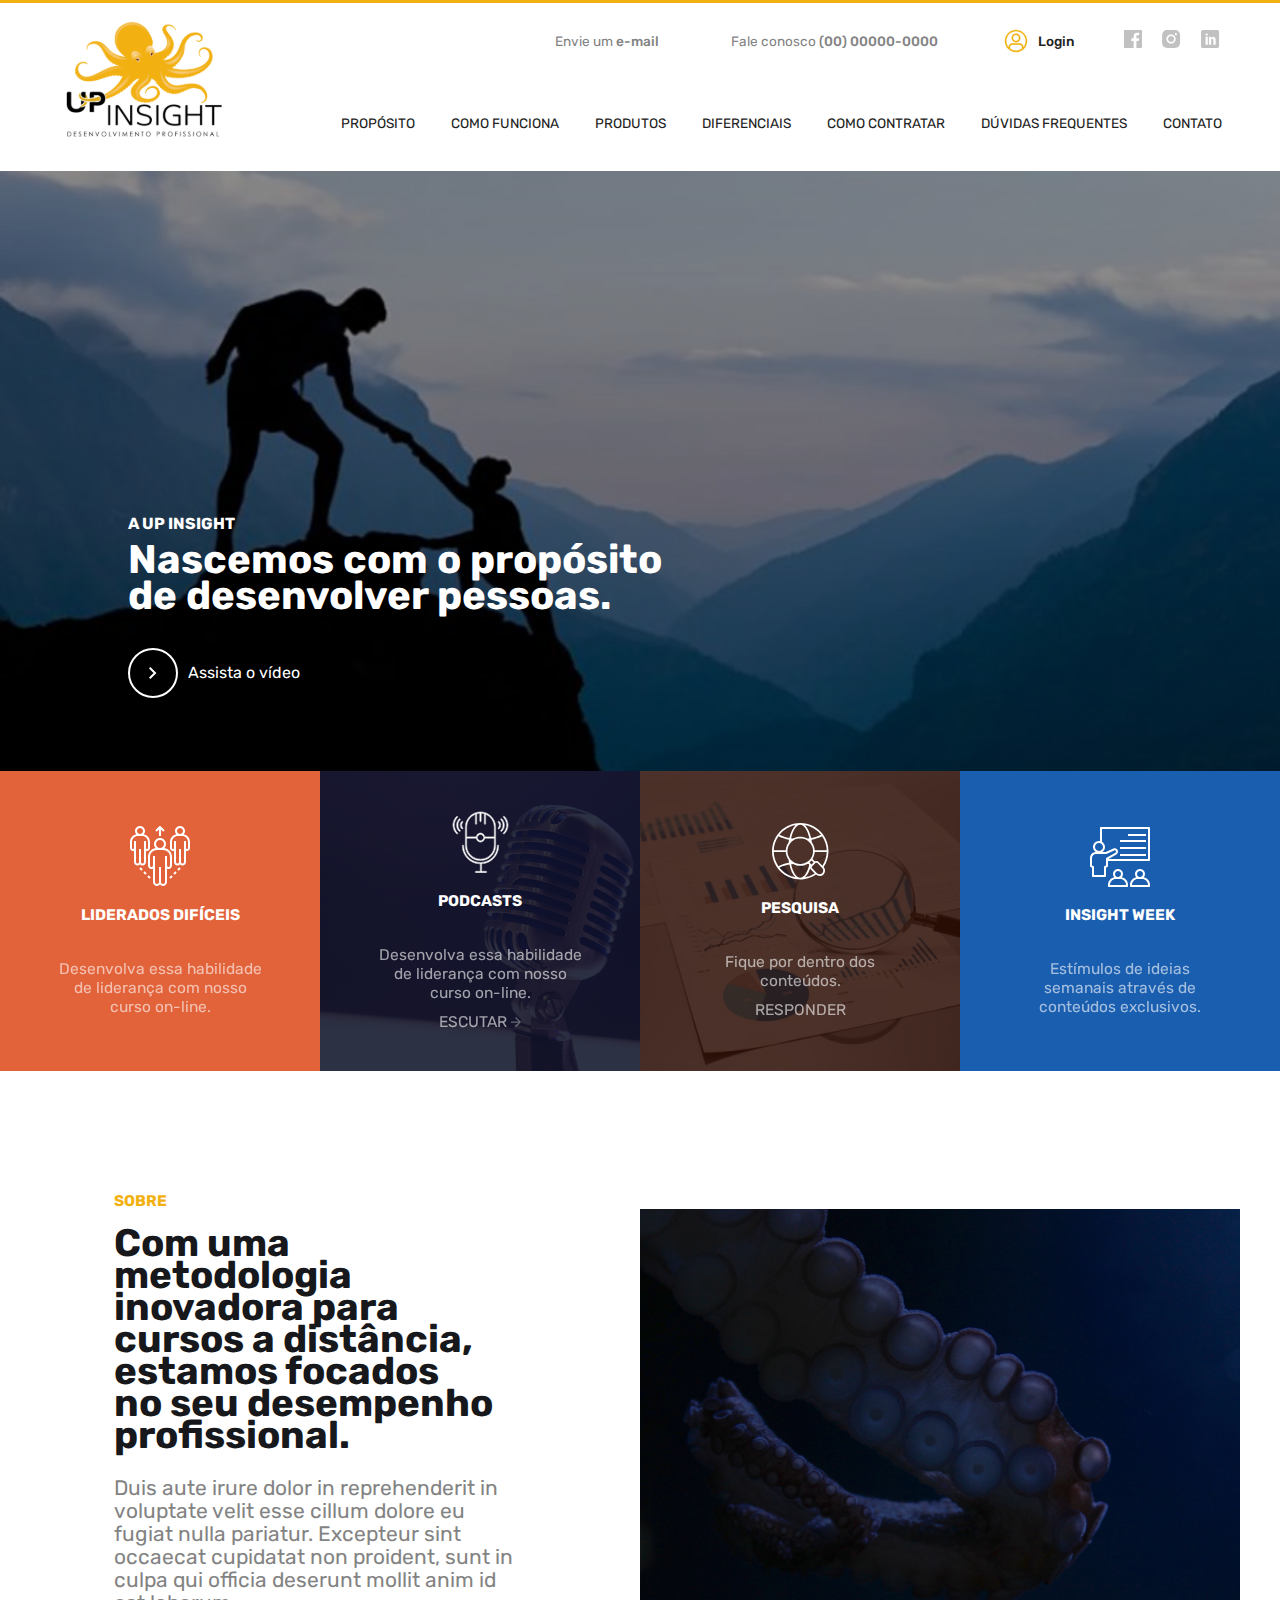
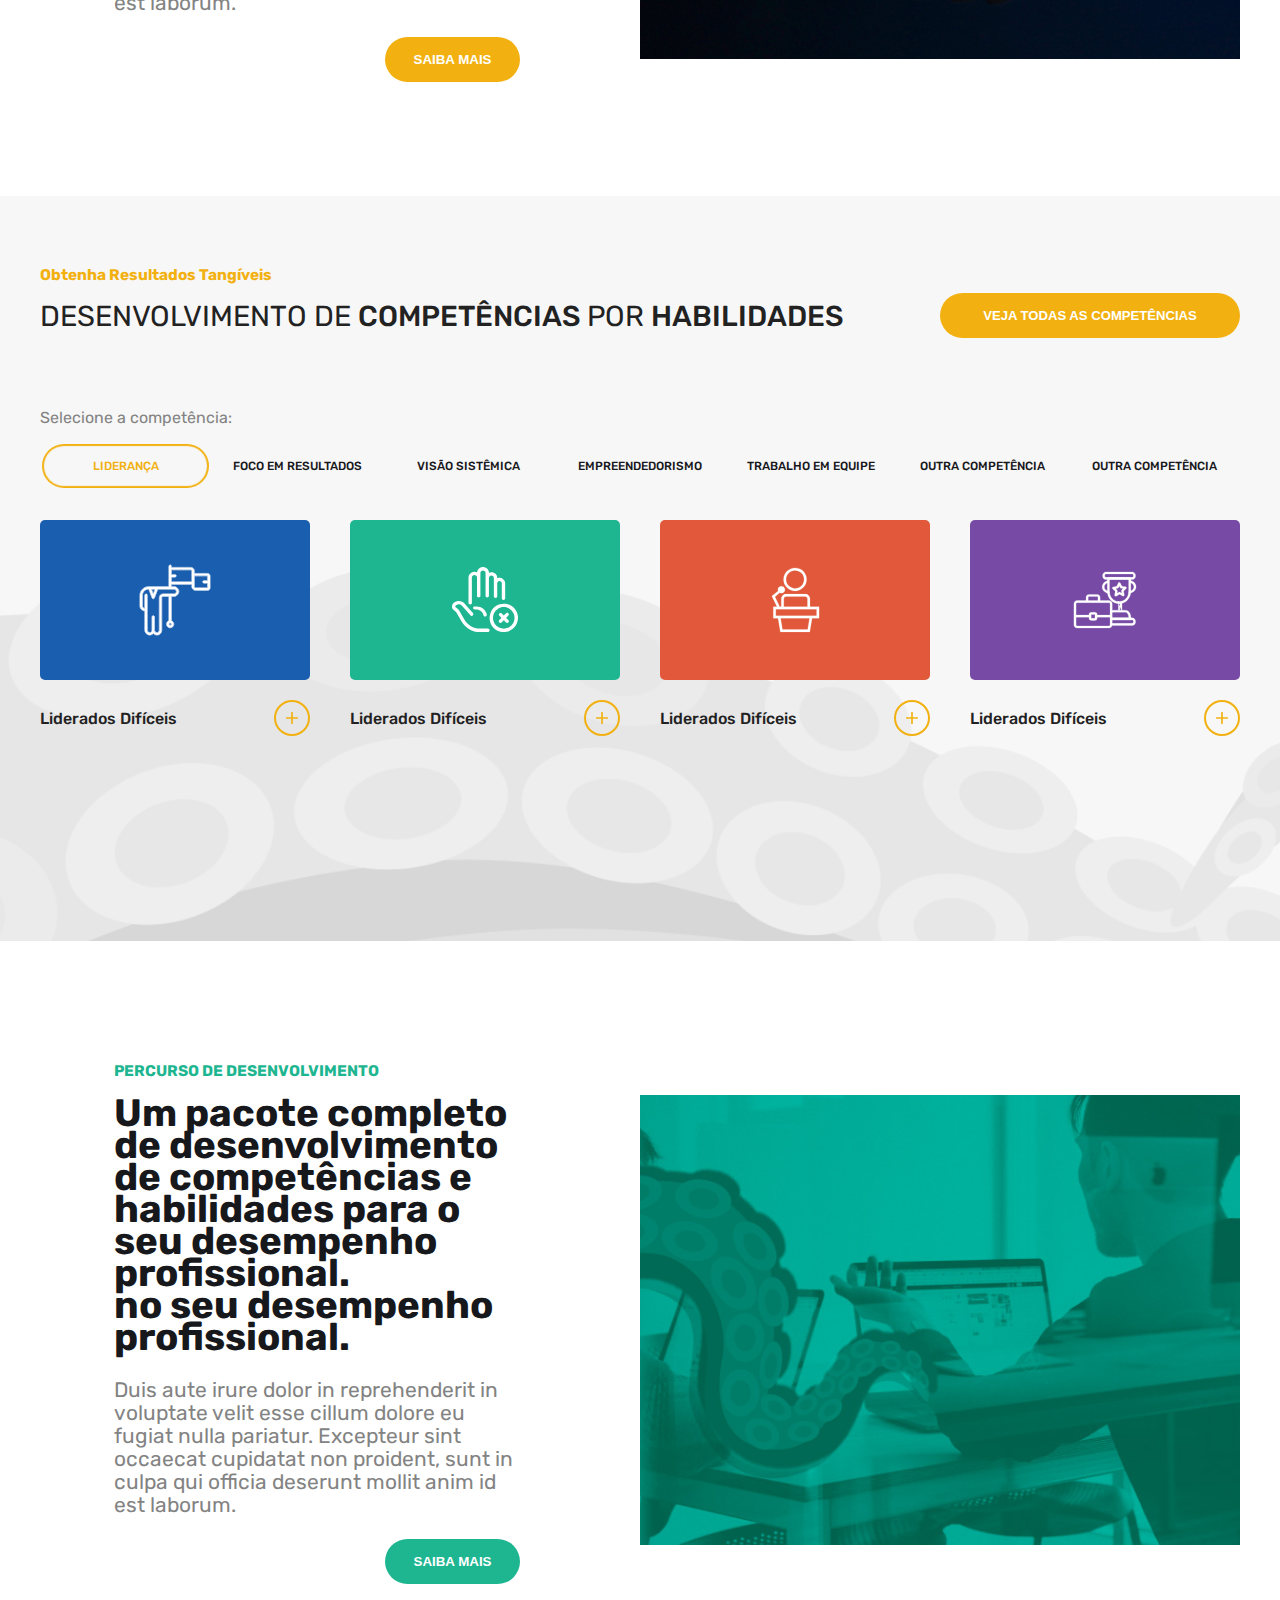
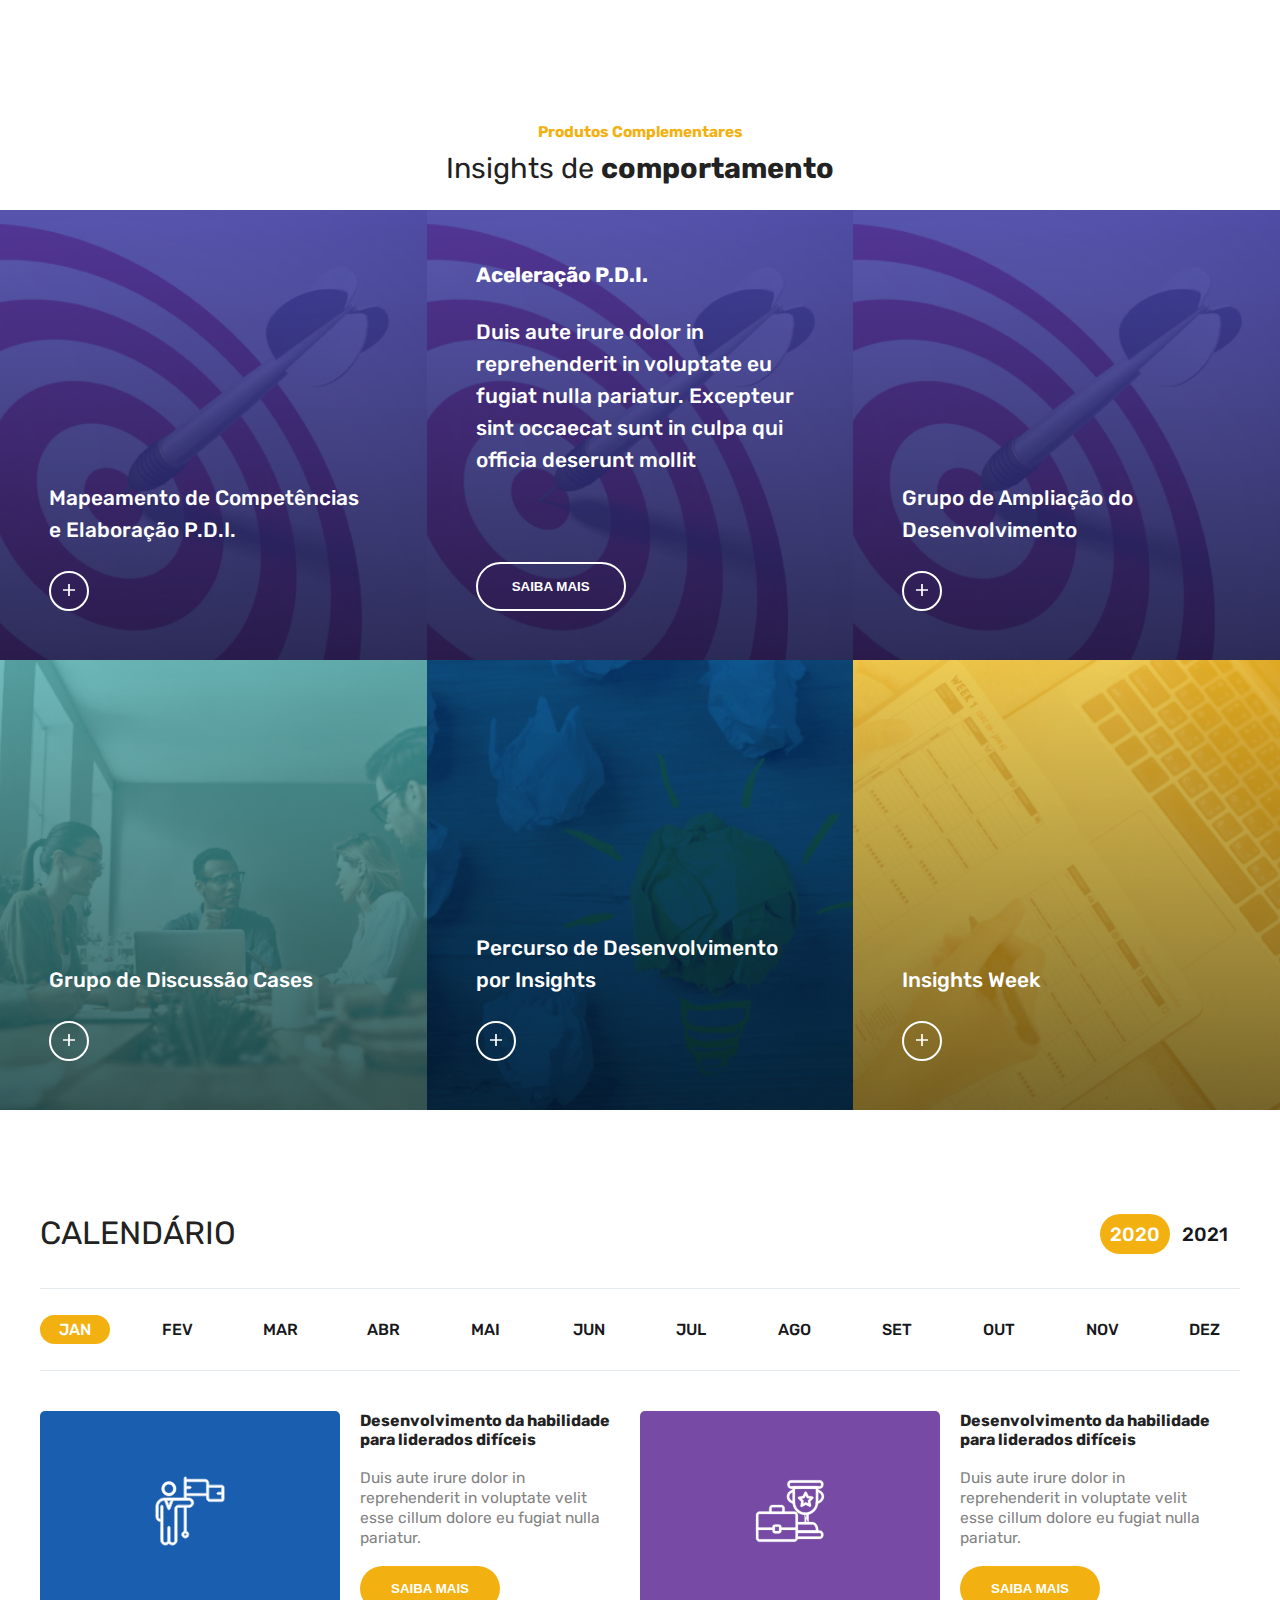
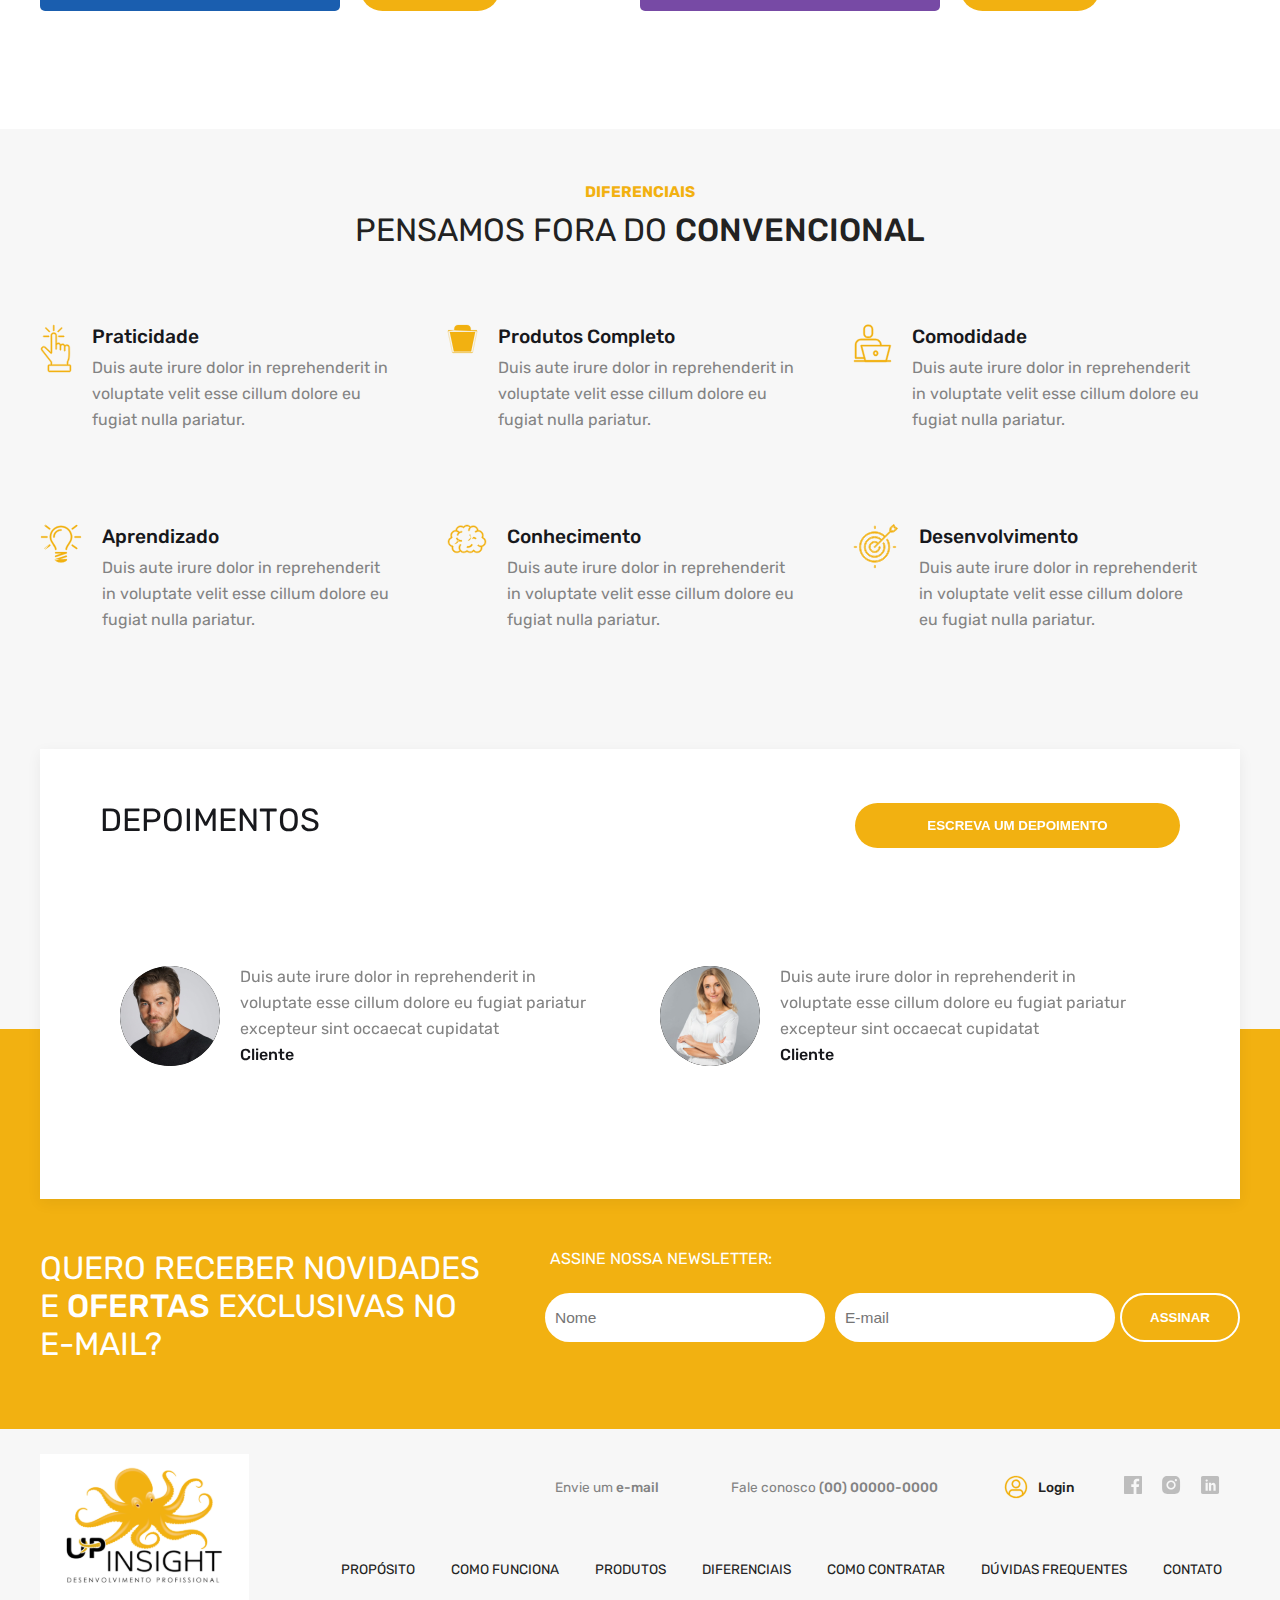
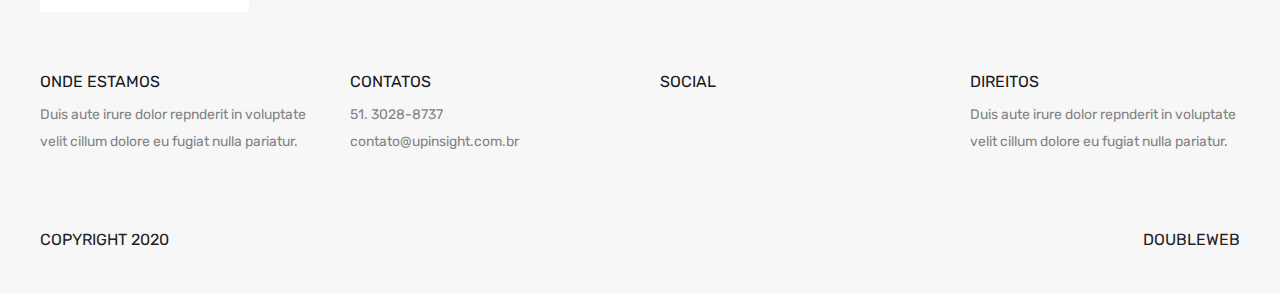
==== commit 618f0799: "Update hover links header" ====
--- a/index.html
+++ b/index.html
@@ -463,7 +463,7 @@
                         exclusivas no e-mail?
                     </h1>
                     <form action="#" method="post" id="form-newsletter">
-                        <p class="uppercase color-white title-form">Assine nossa newsletter</p>
+                        <p class="uppercase color-white title-form">Assine nossa newsletter:</p>
                         <div class="flex-row wrapper-content-form">
                             <input type="text" class="input-newsletter" name="name" placeholder="Nome" required>
                             <input type="email" class="input-newsletter" name="name" placeholder="E-mail" required>
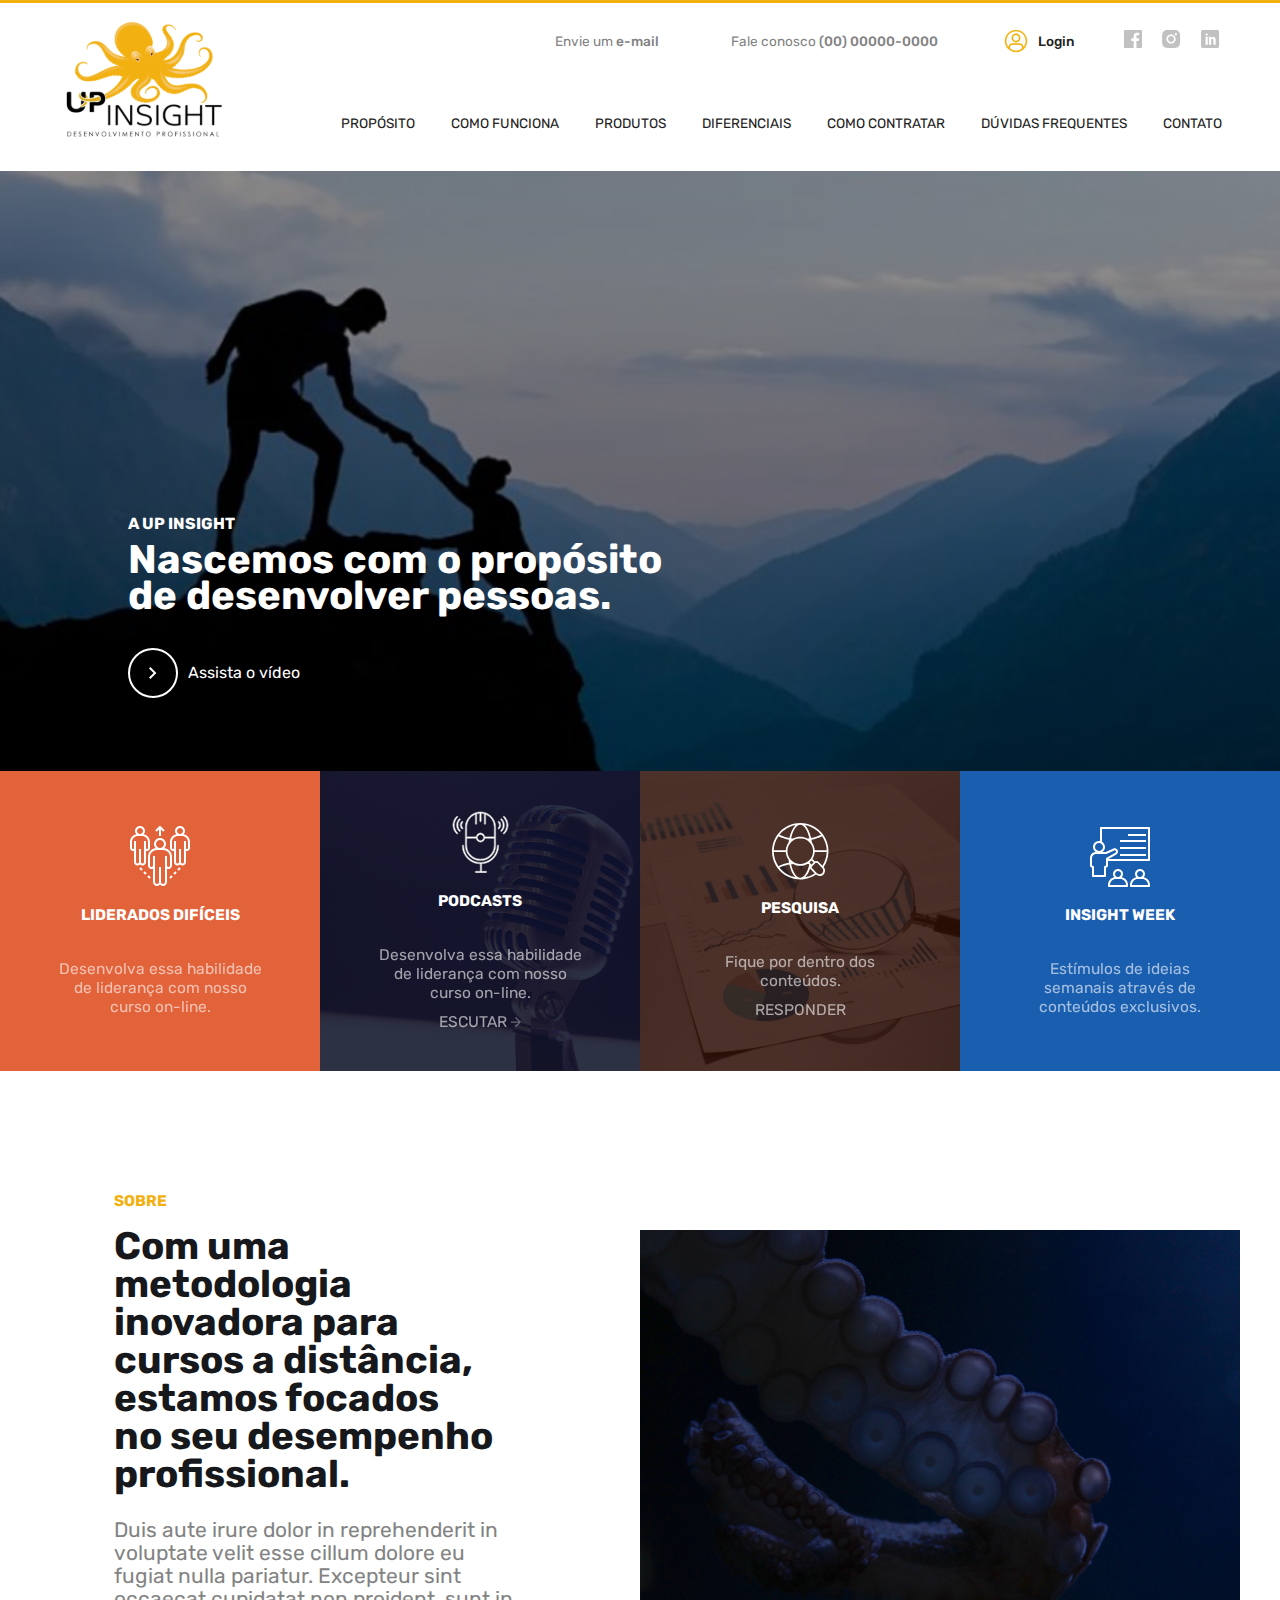
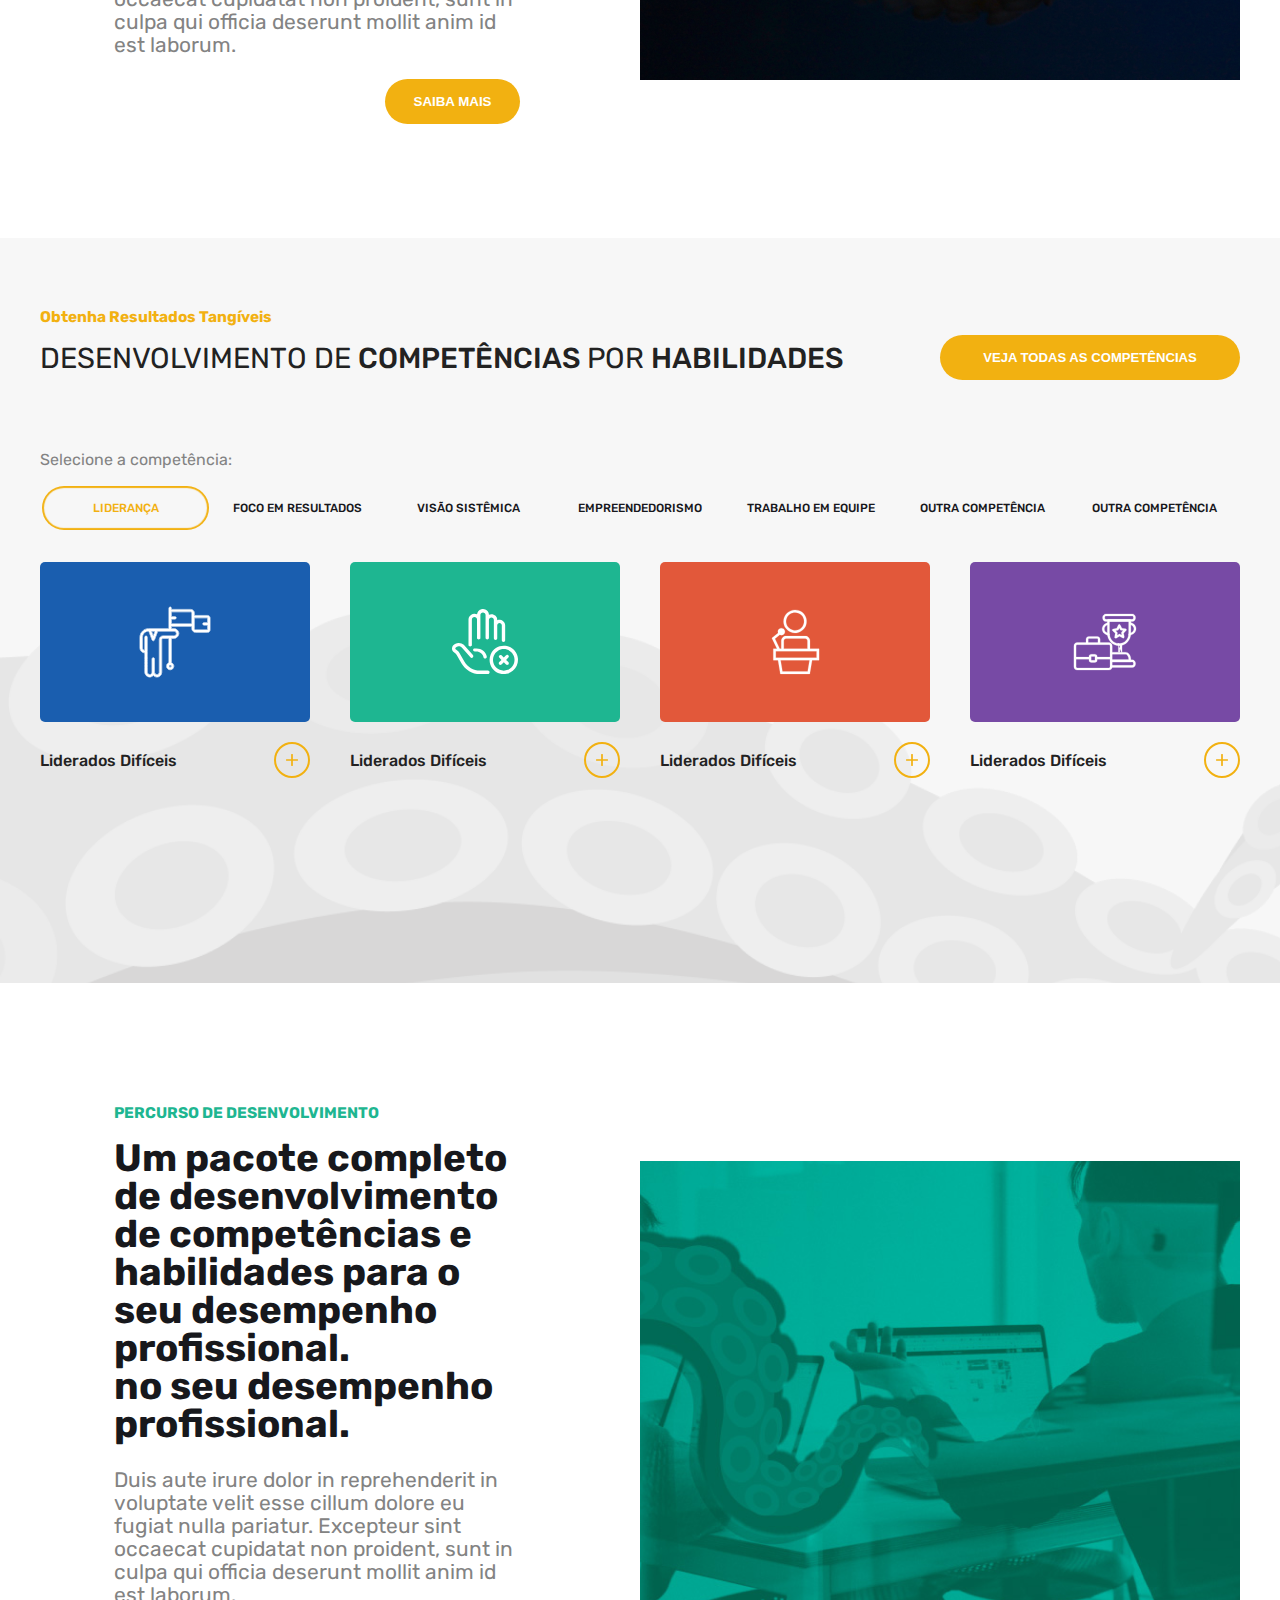
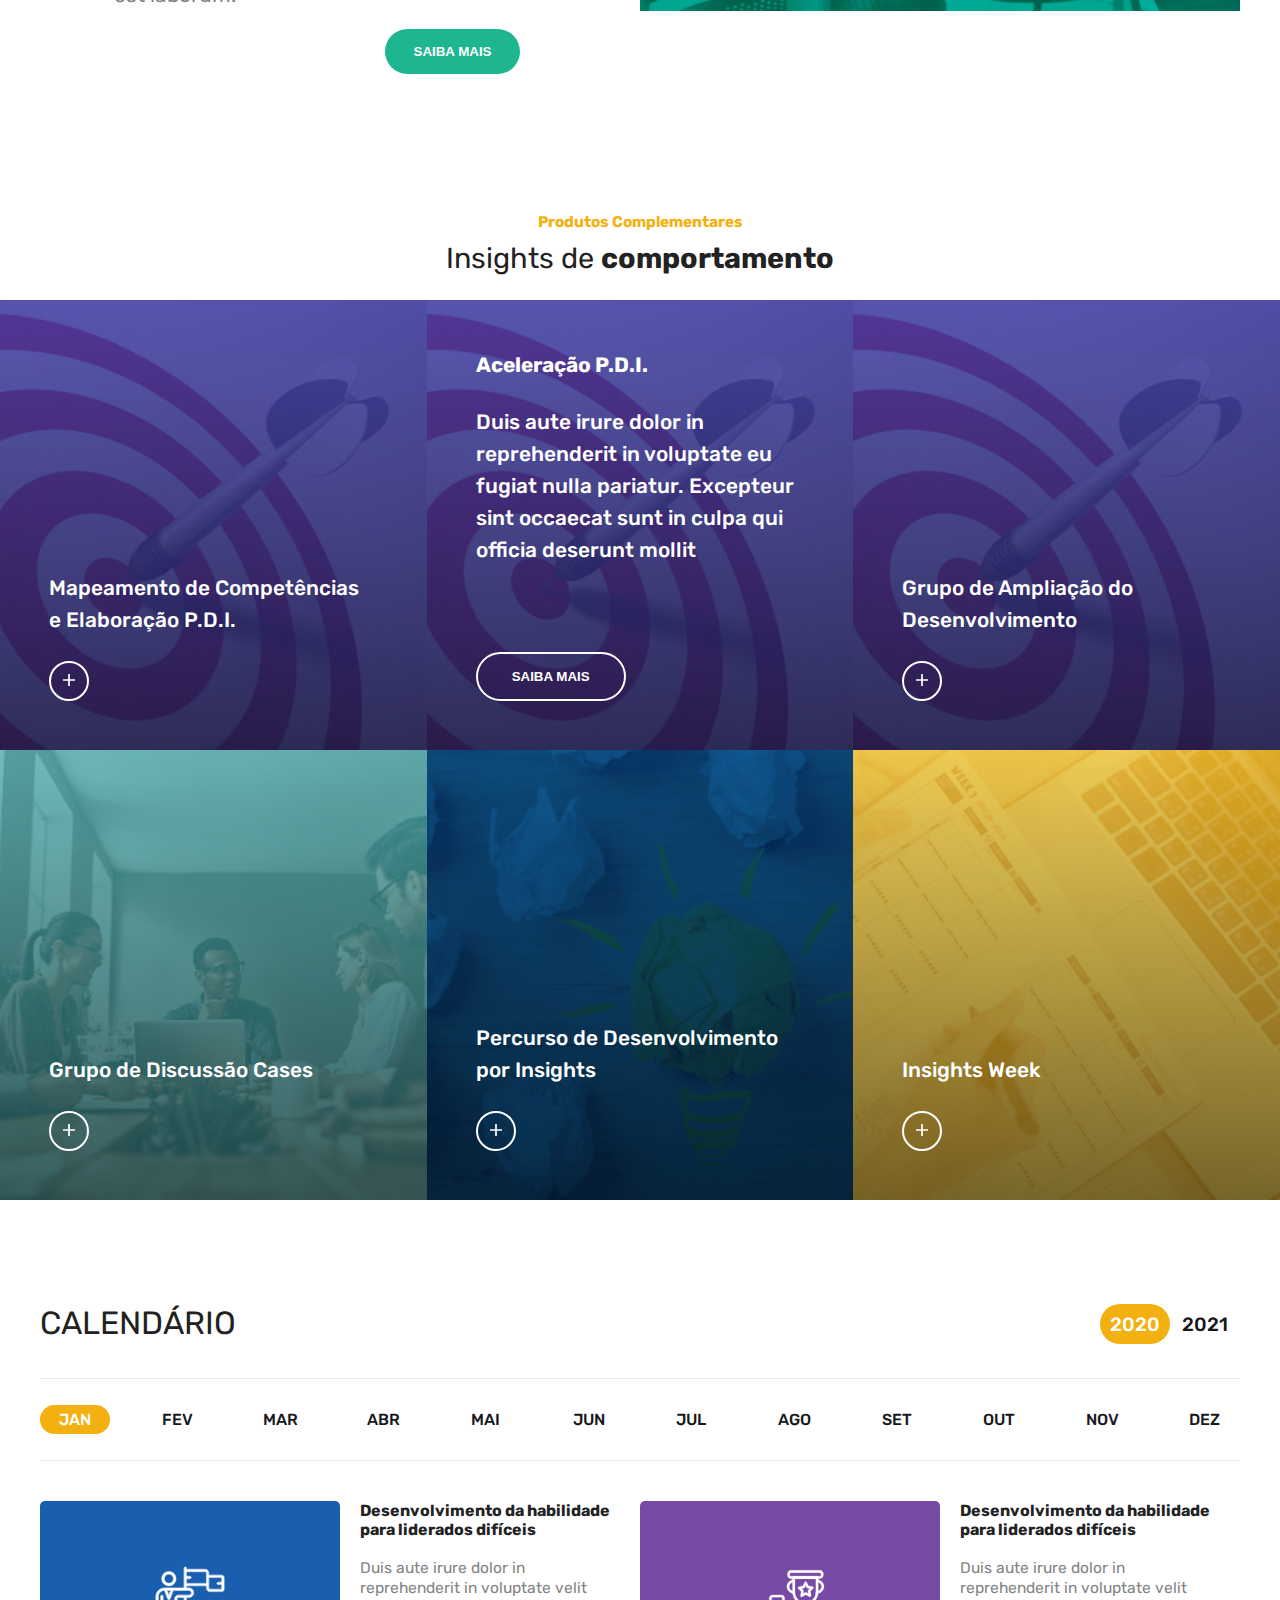
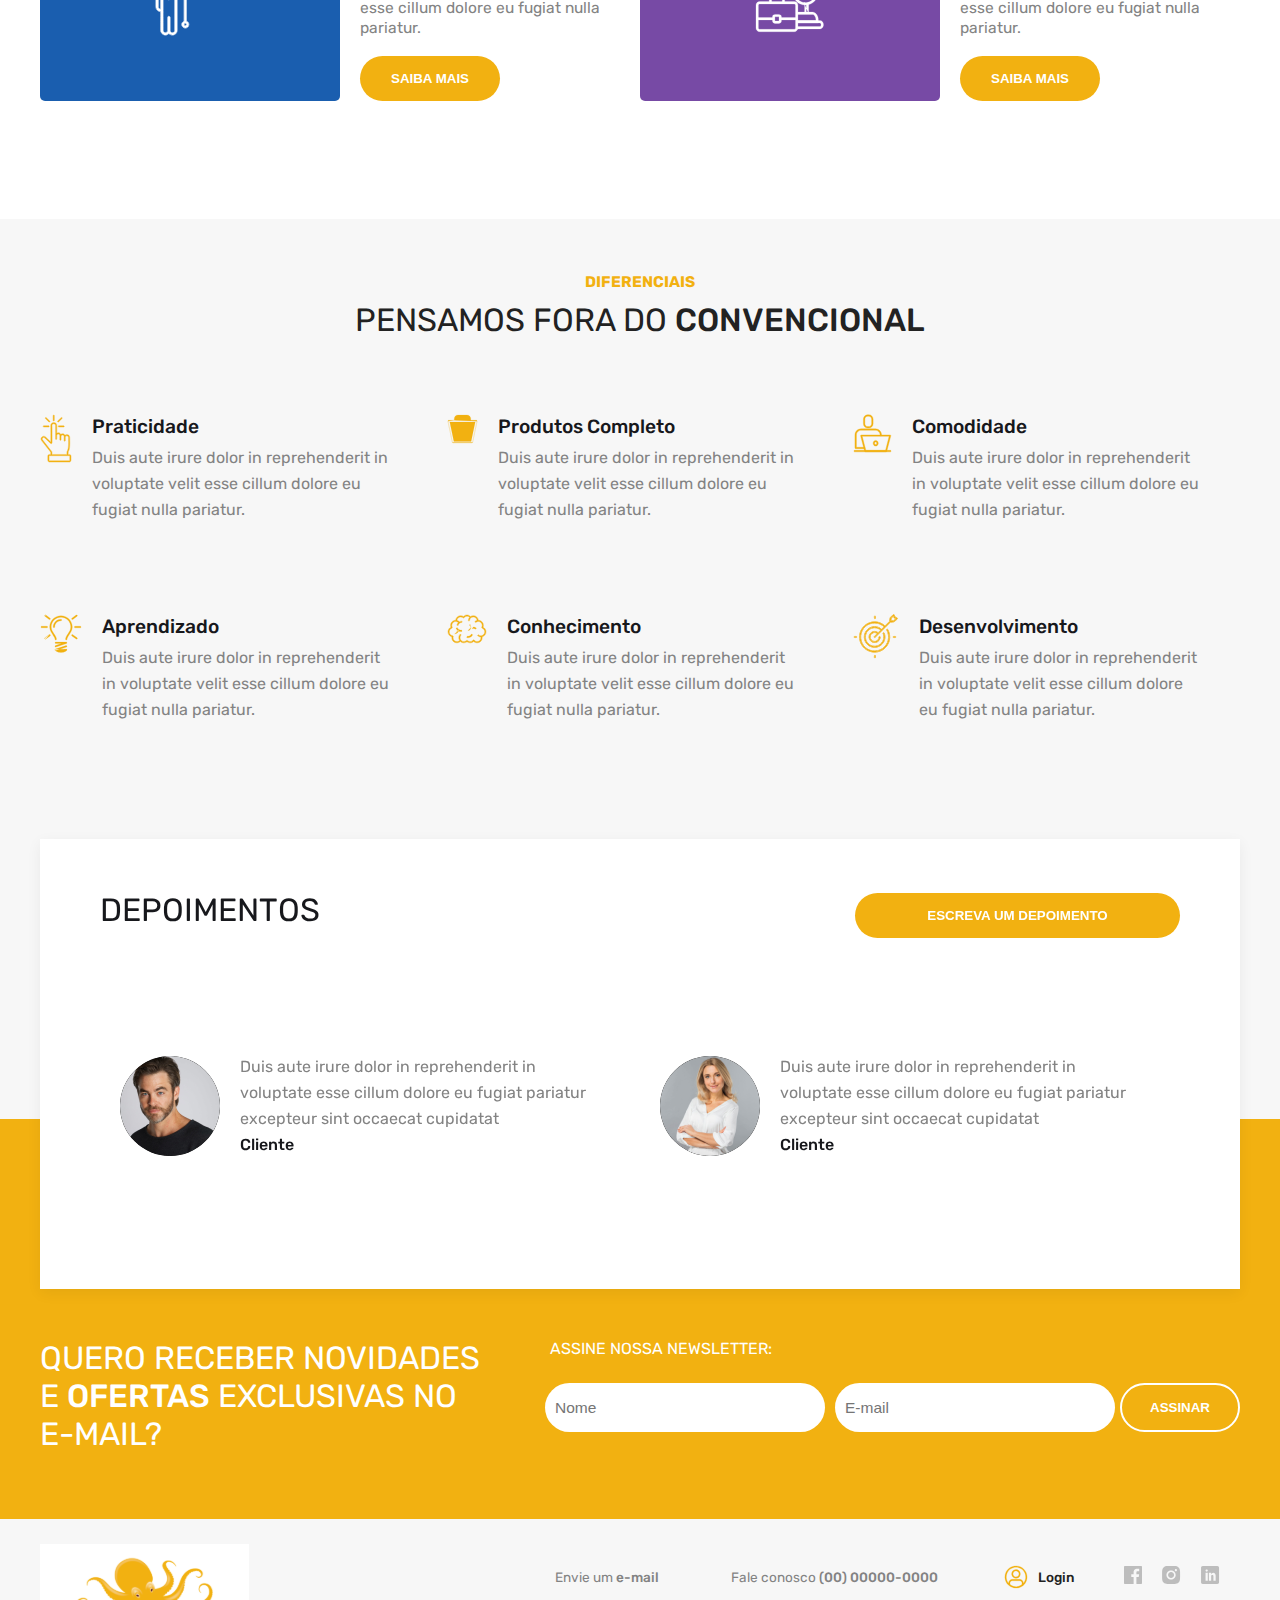
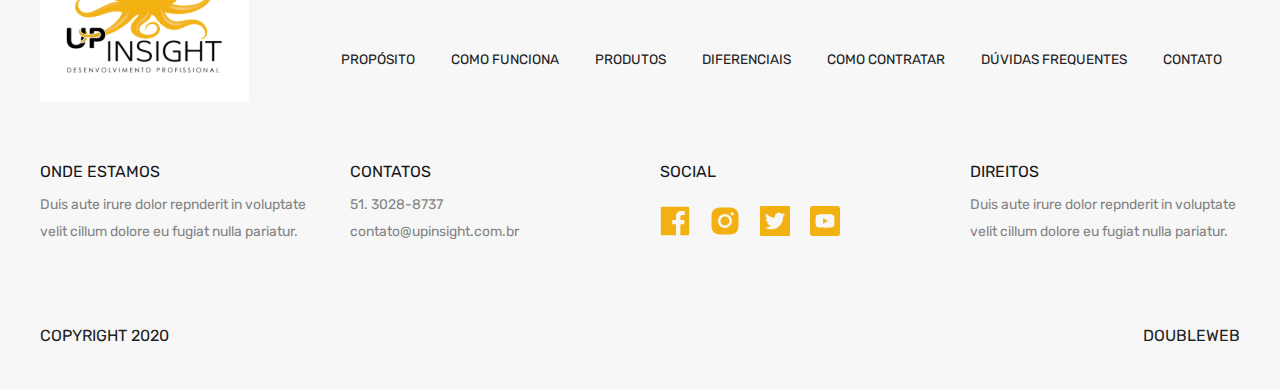
==== commit 3131f8b0: "Adding socials to footer" ====
--- a/index.html
+++ b/index.html
@@ -528,12 +528,12 @@
                     </div>
                     <div class="column-footer">
                         <span class="uppercase bolder">Social</span>
-                        <ul class="socials">
-                            <li></li>
-                            <li></li>
-                            <li></li>
-                            <li></li>
-                        </ul>
+                        <div class="socials flex-row">
+                            <a><img src="./assets/imgs/socials-primary2.svg" alt=""></a>
+                            <a><img src="./assets/imgs/socials-primary1.svg" alt=""></a>
+                            <a><img src="./assets/imgs/socials-primary3.svg" alt=""></a>
+                            <a><img src="./assets/imgs/socials-primary4.svg" alt=""></a>
+                        </div>
                     </div>
                     <div class="column-footer">
                         <span class="uppercase bolder">Direitos</span>
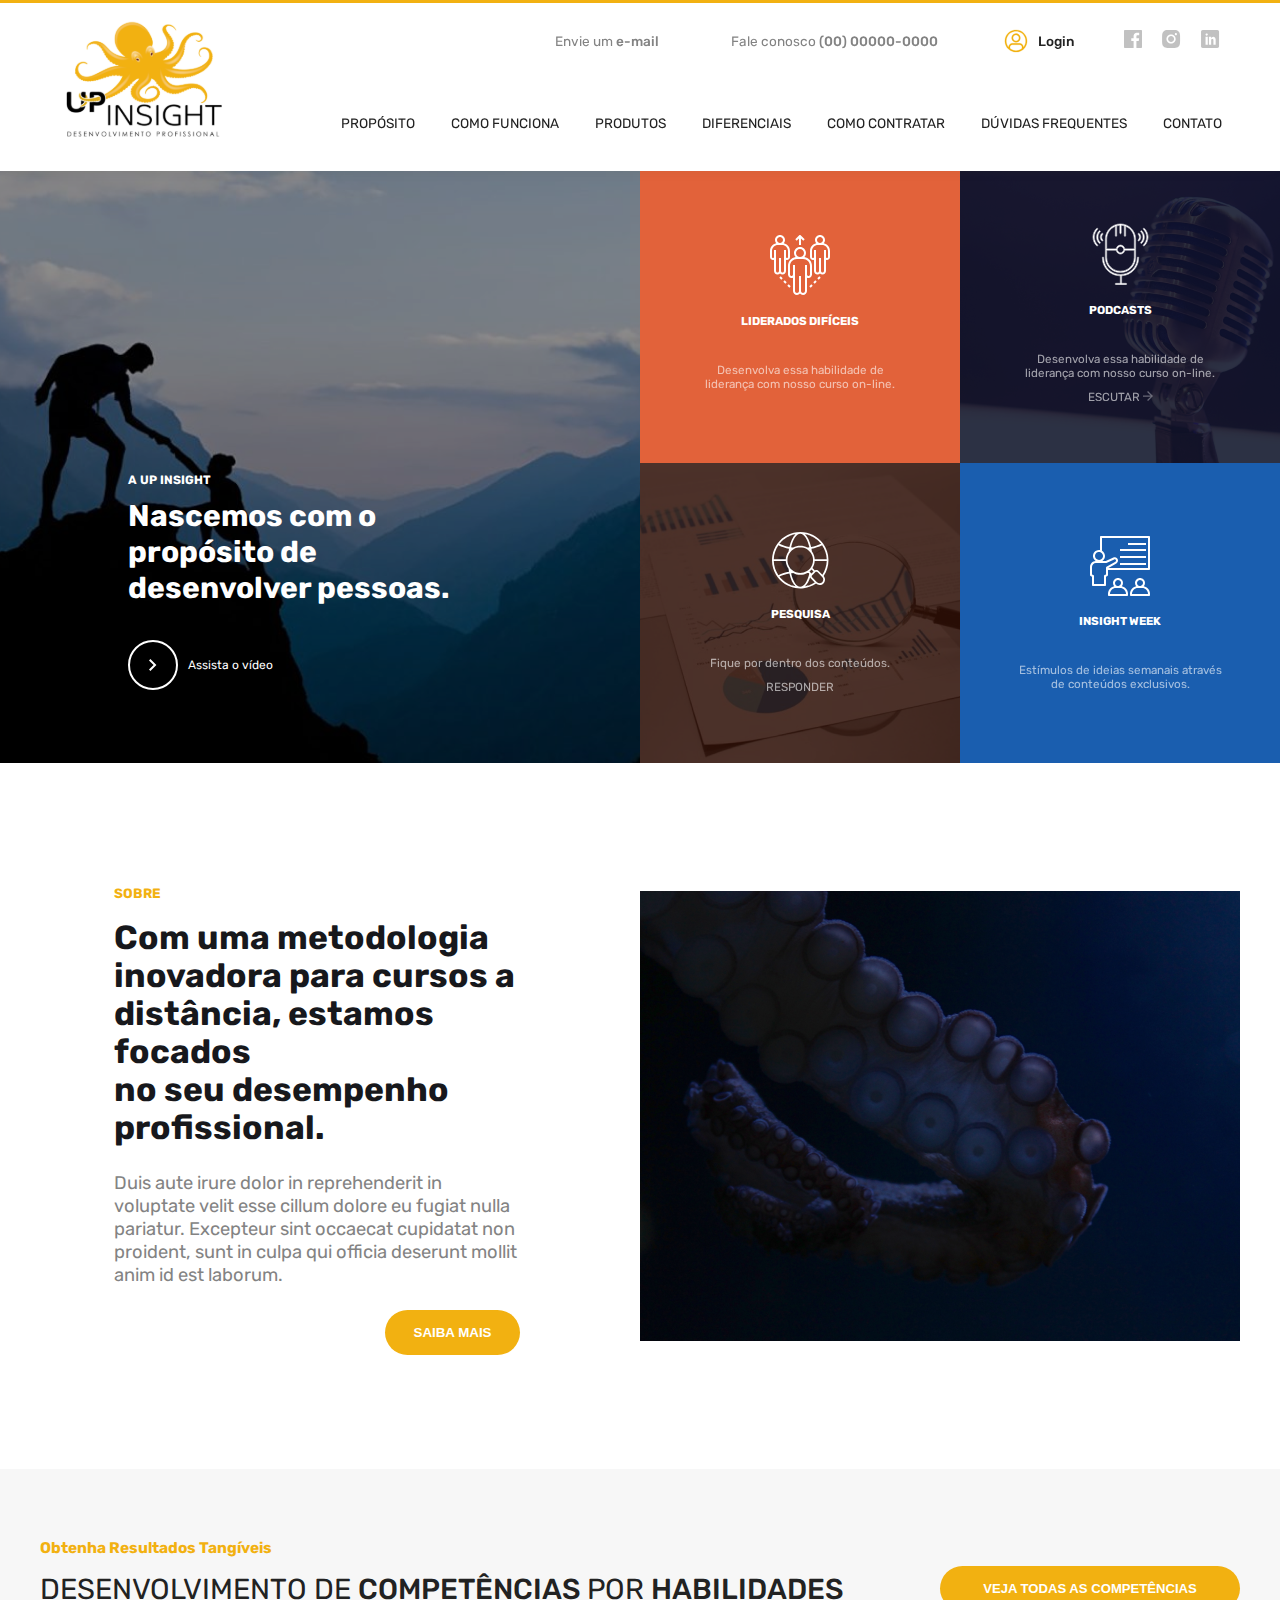
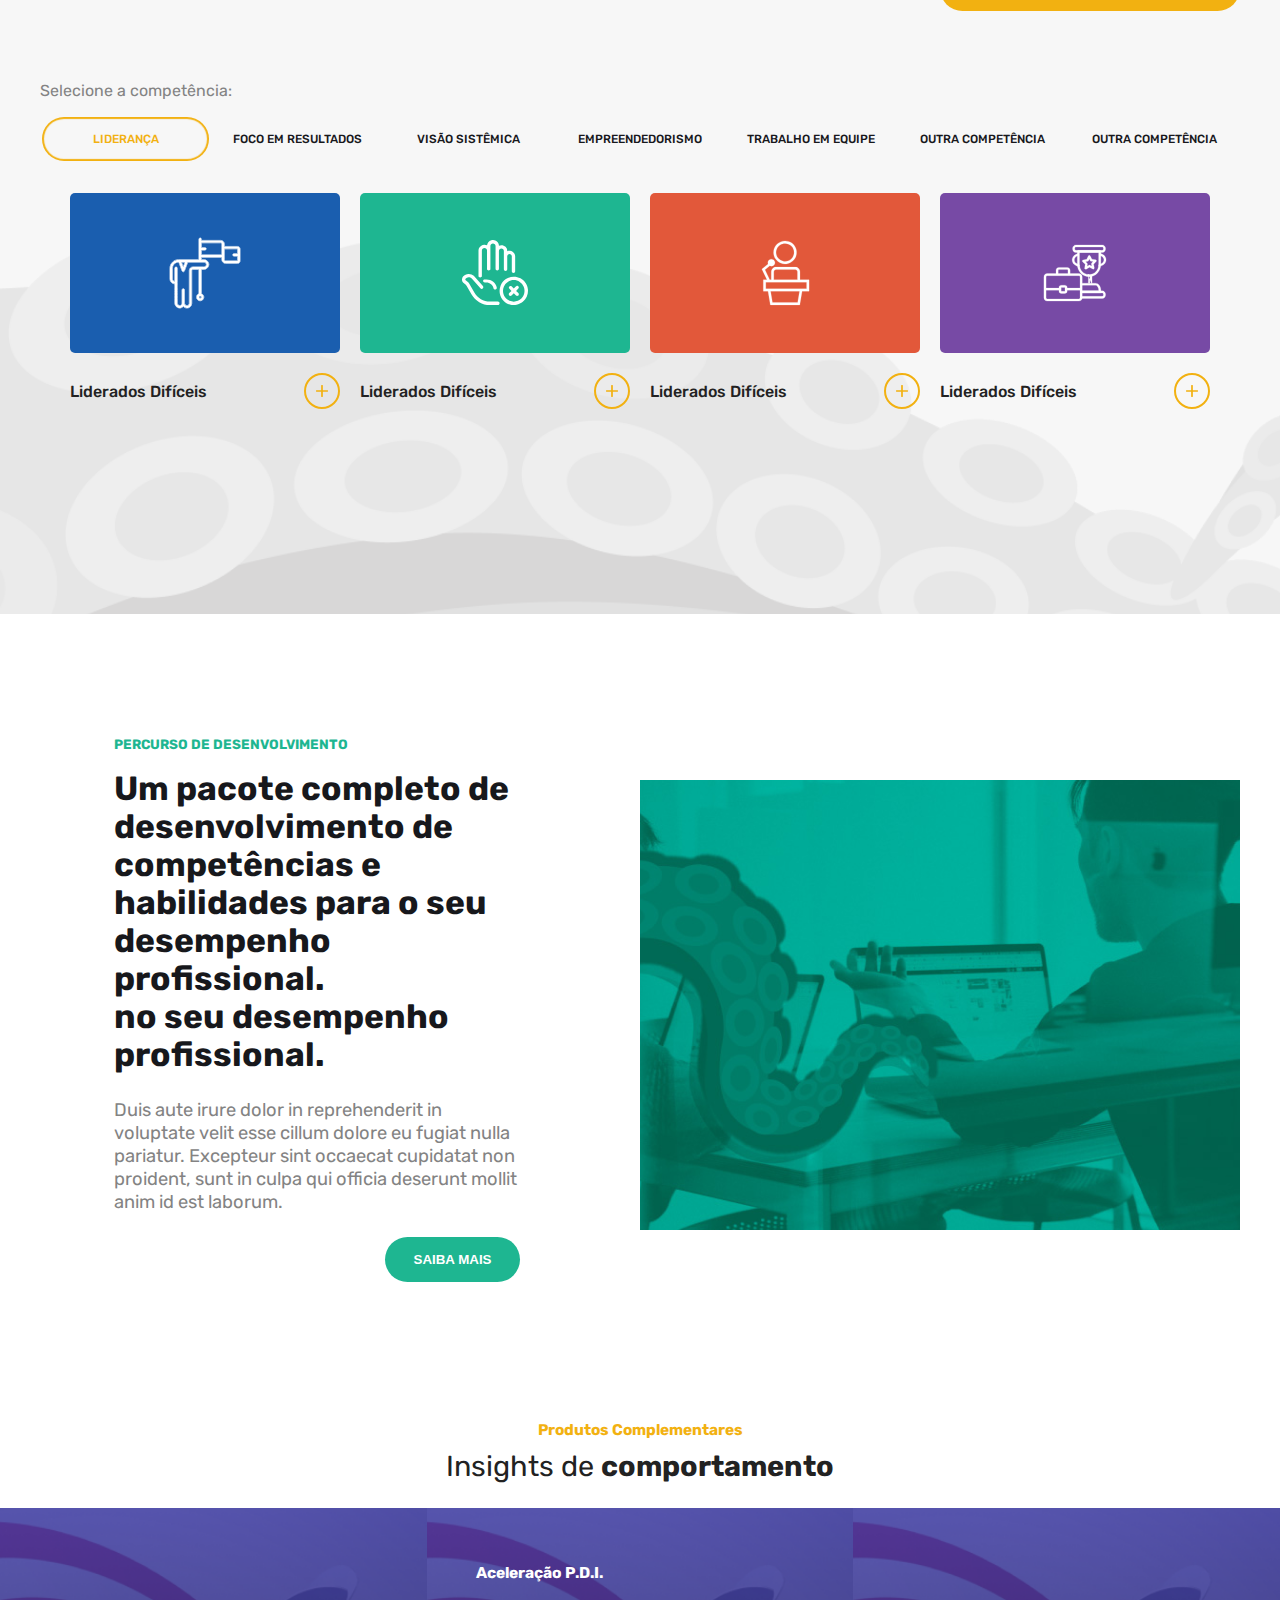
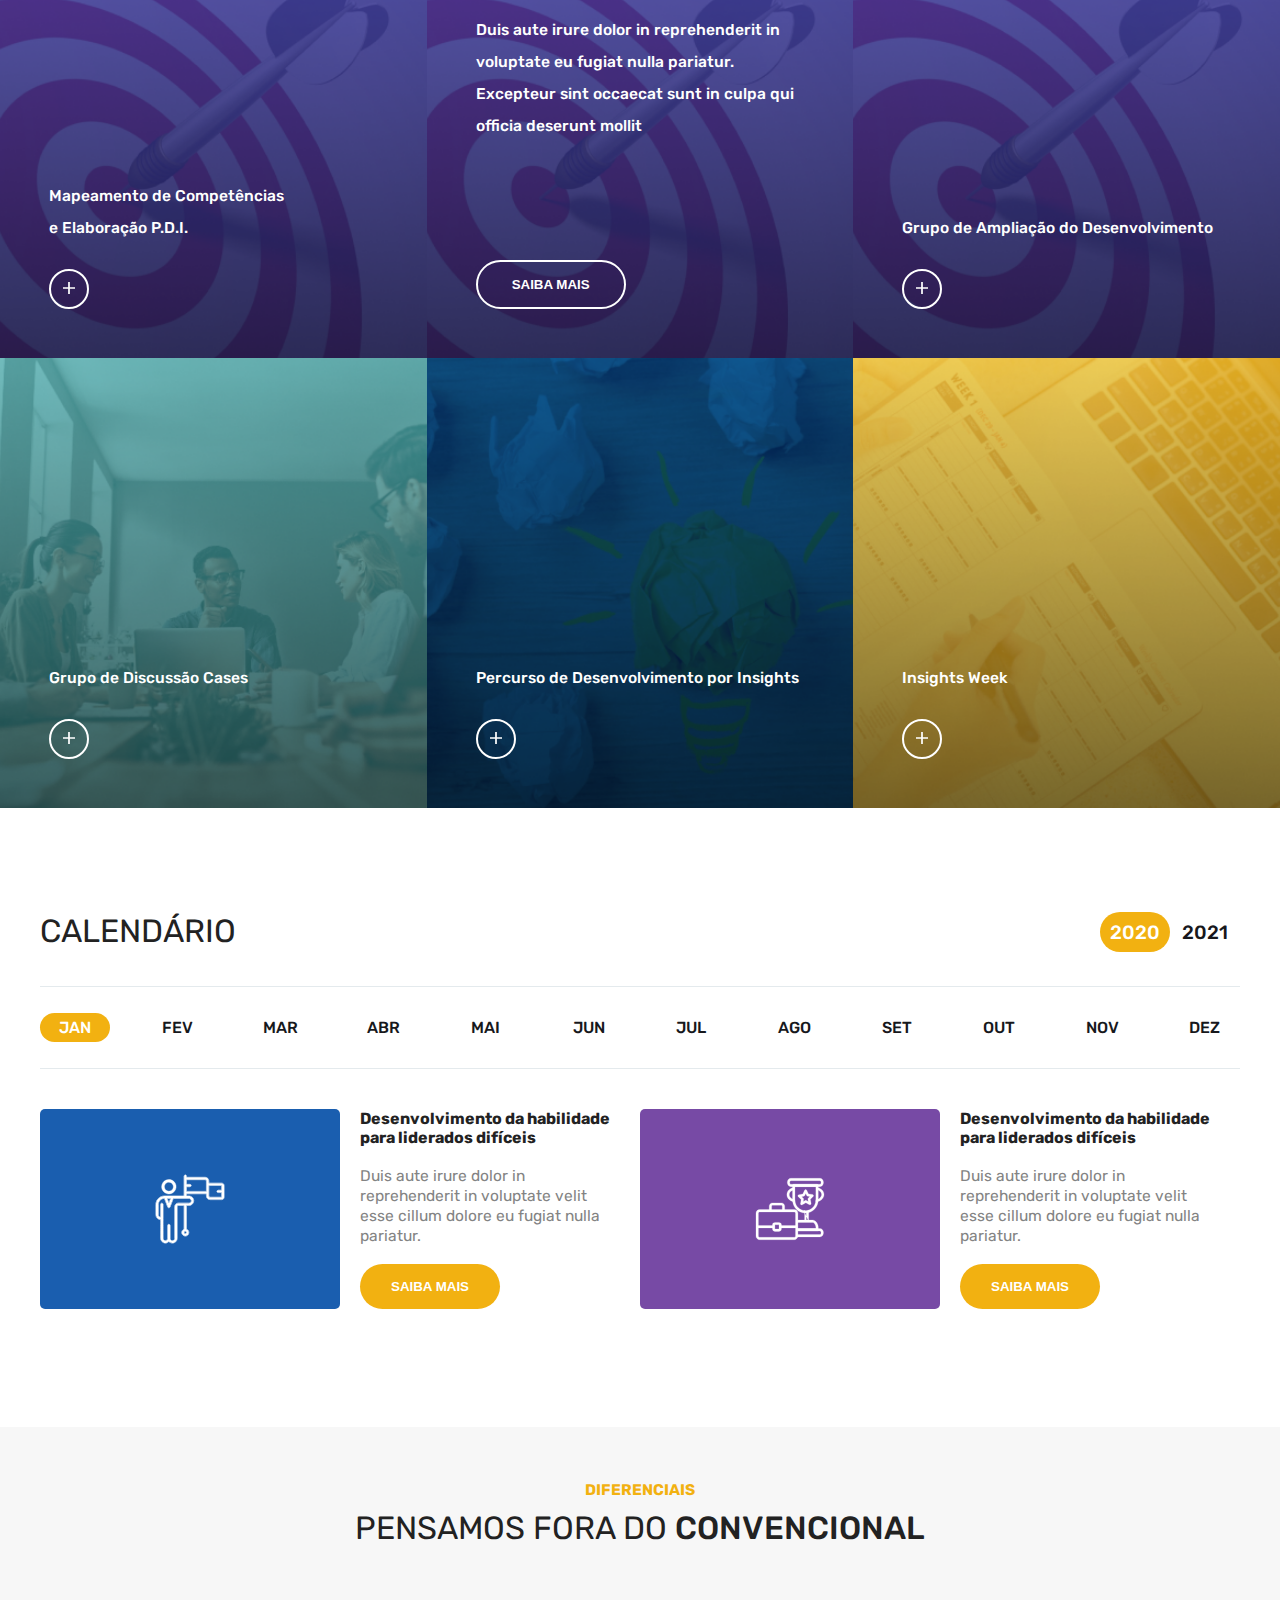
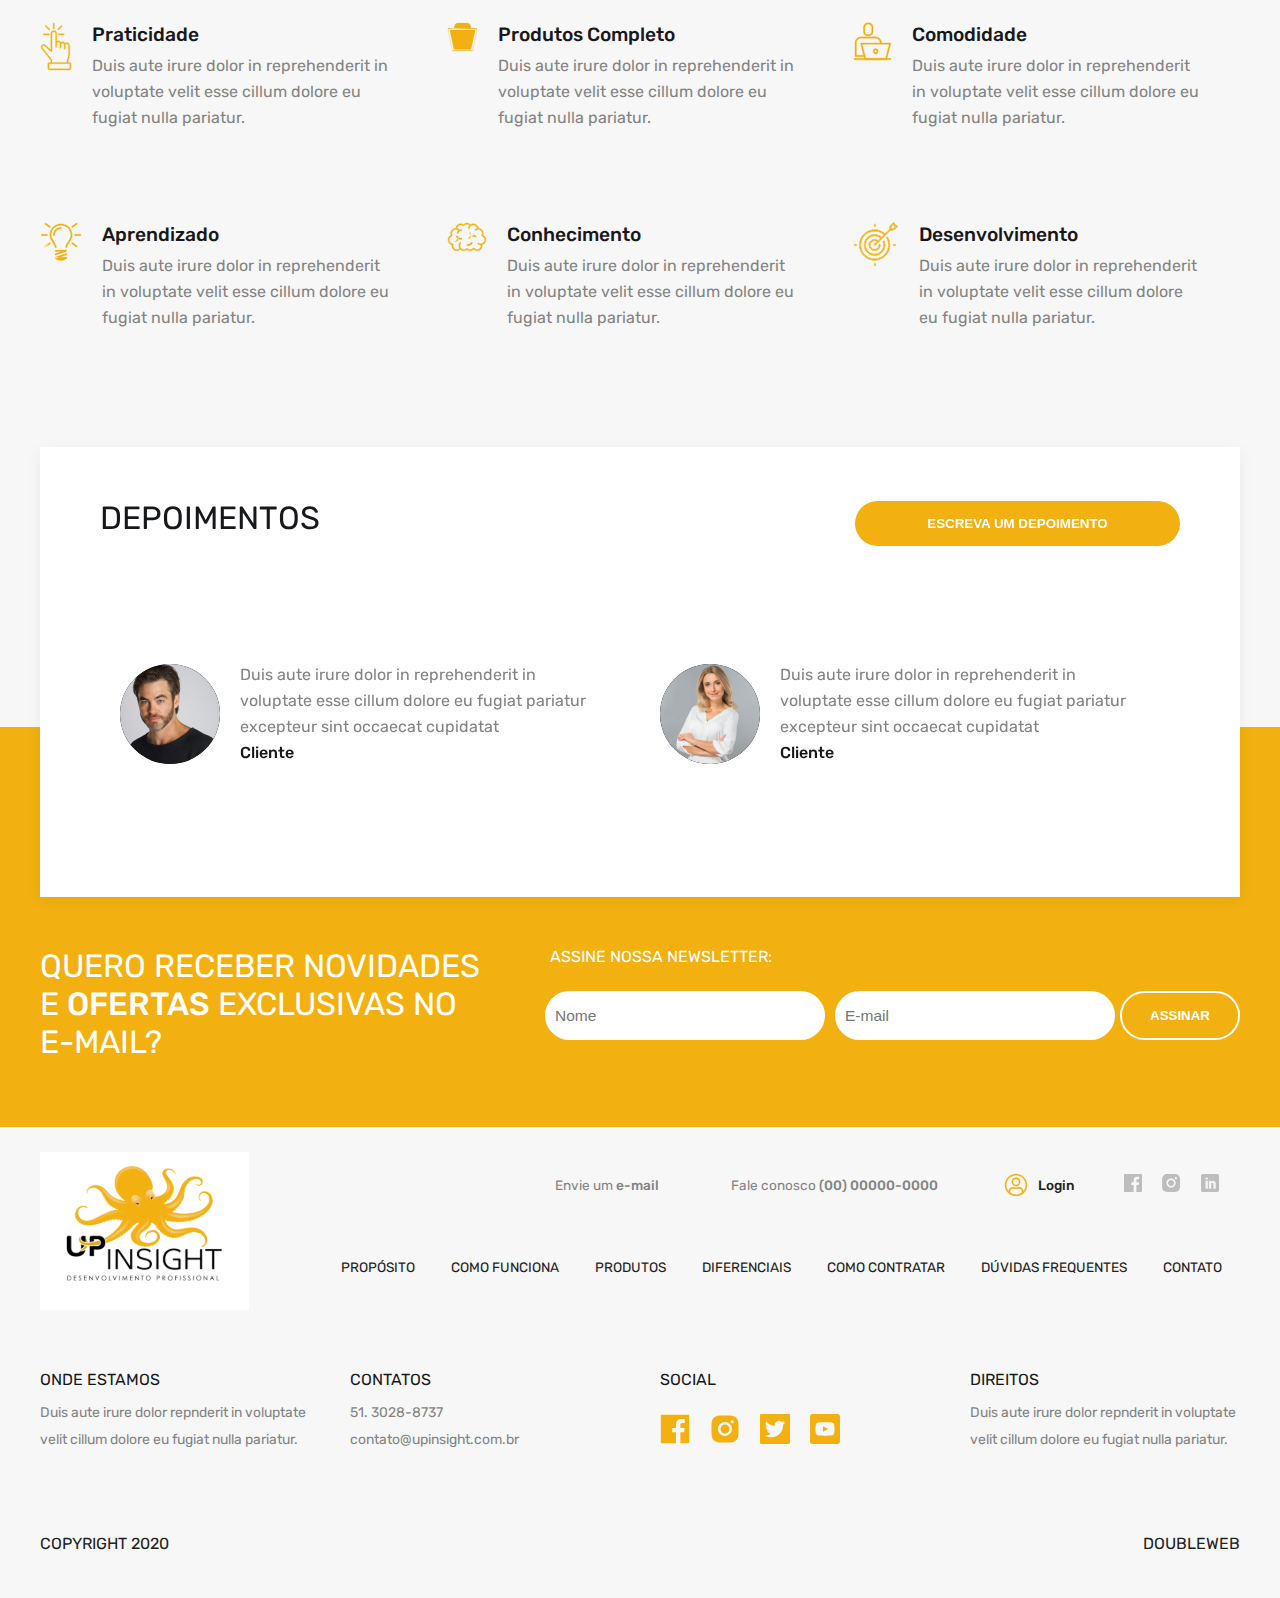
==== commit 7cbfa3e7: "Adding fix header" ====
--- a/index.html
+++ b/index.html
@@ -11,7 +11,7 @@
 <body>
 
     <!-- INIT HEADER -->
-    <header class="header">
+    <header class="header header-fix">
         <div class="flex-row content">
             <div class="header-logo">
                 <figure class="logo">
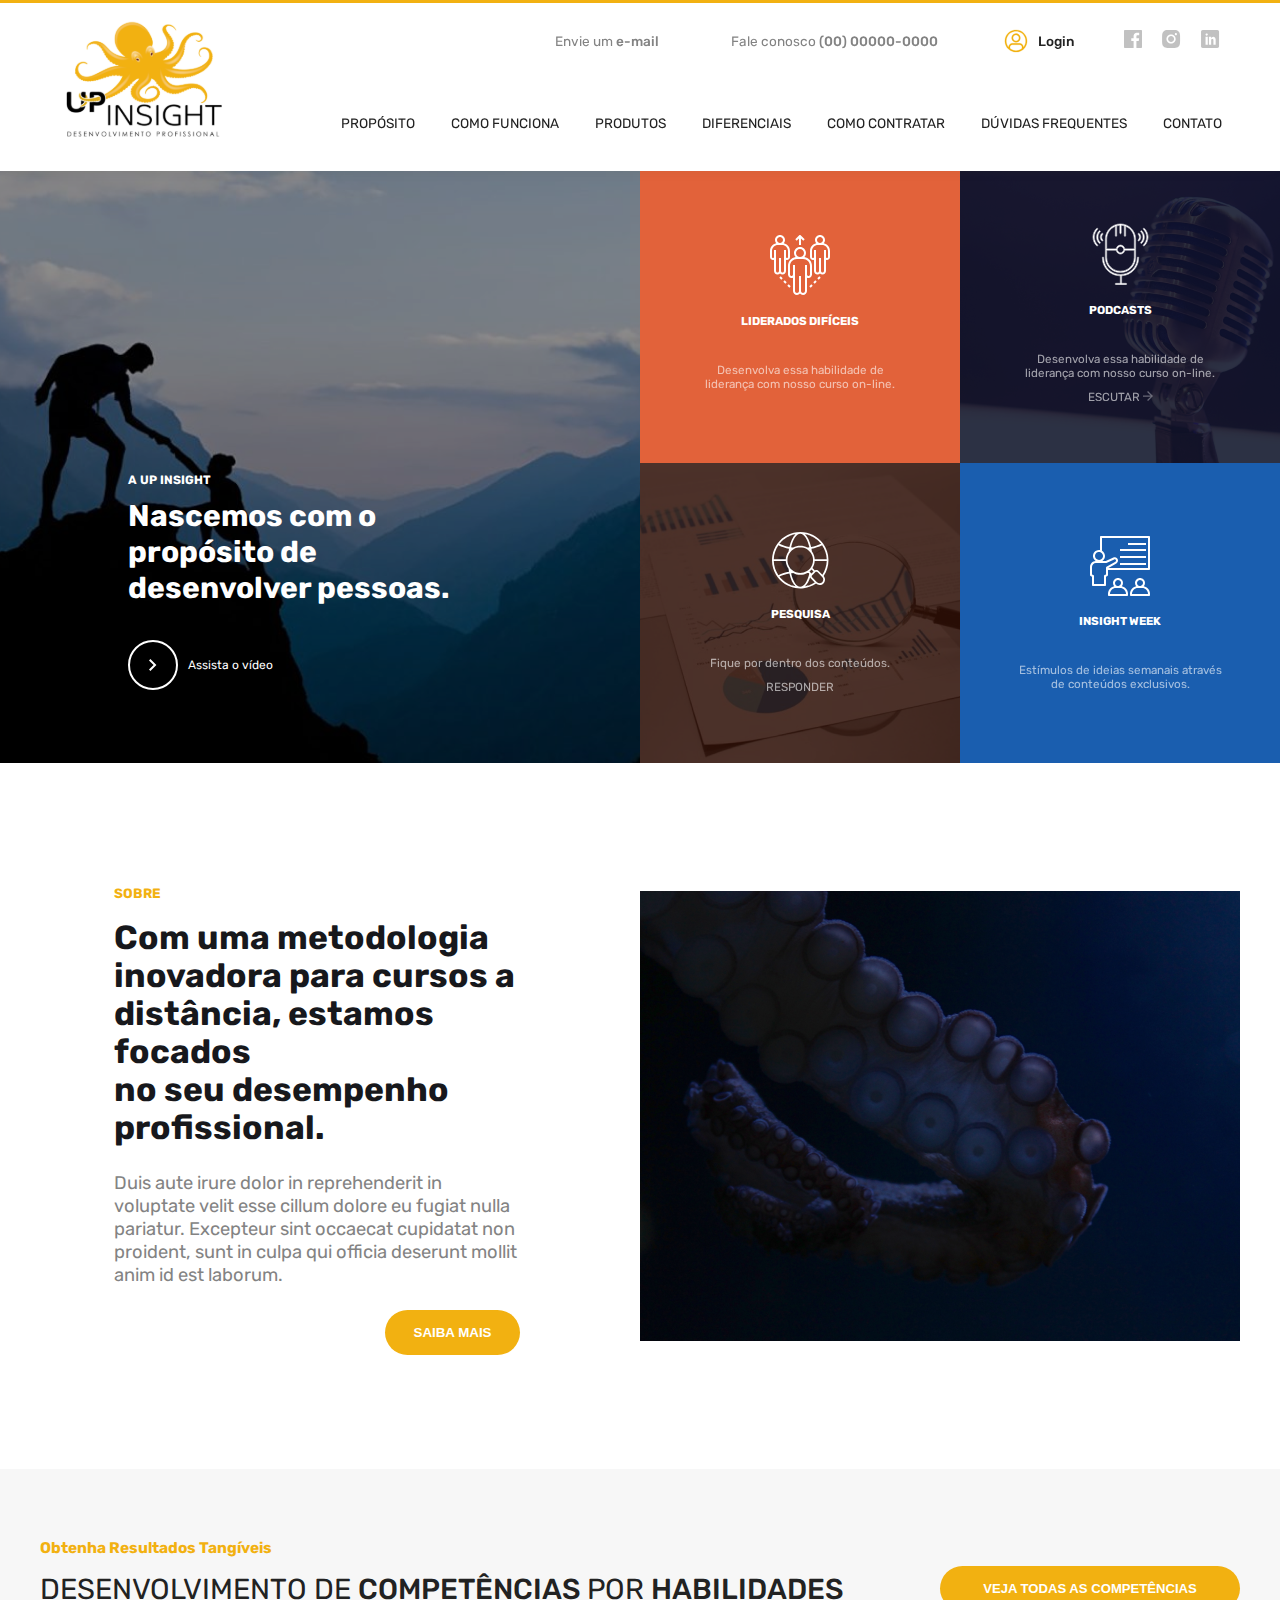
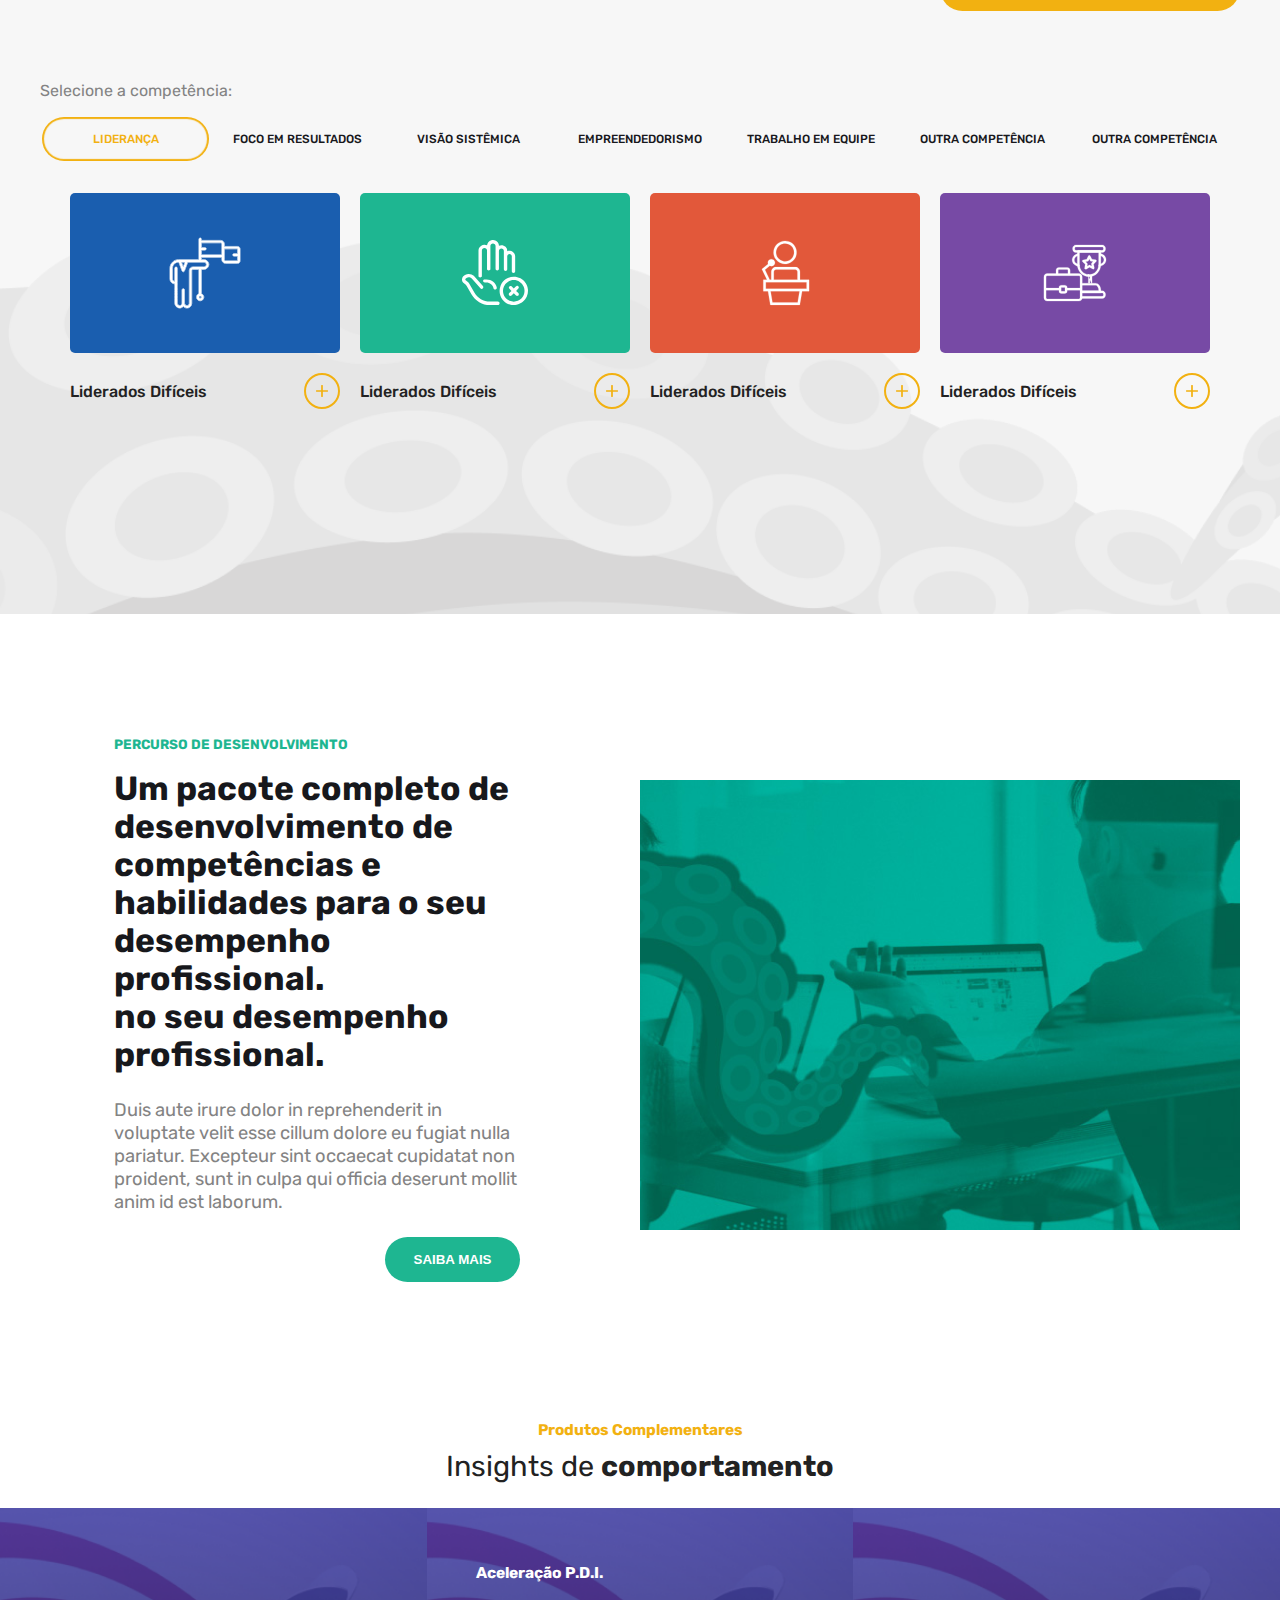
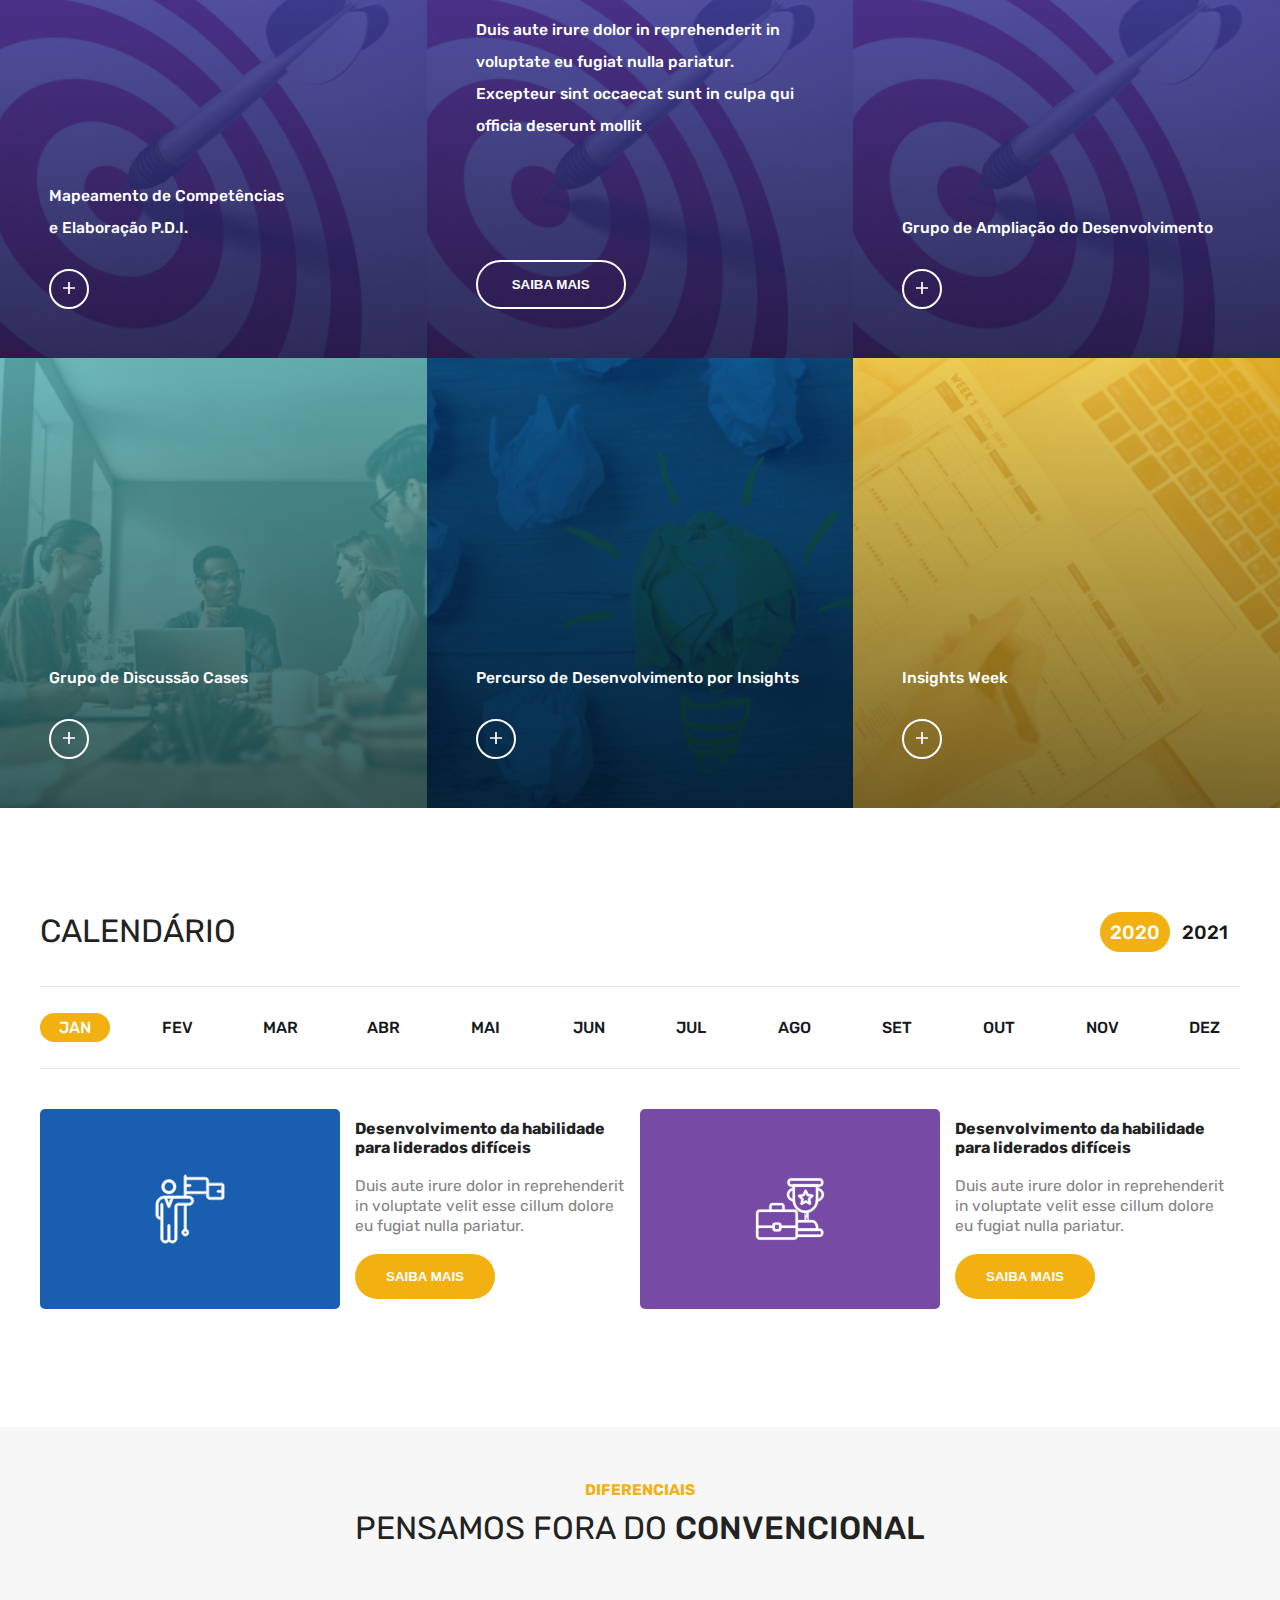
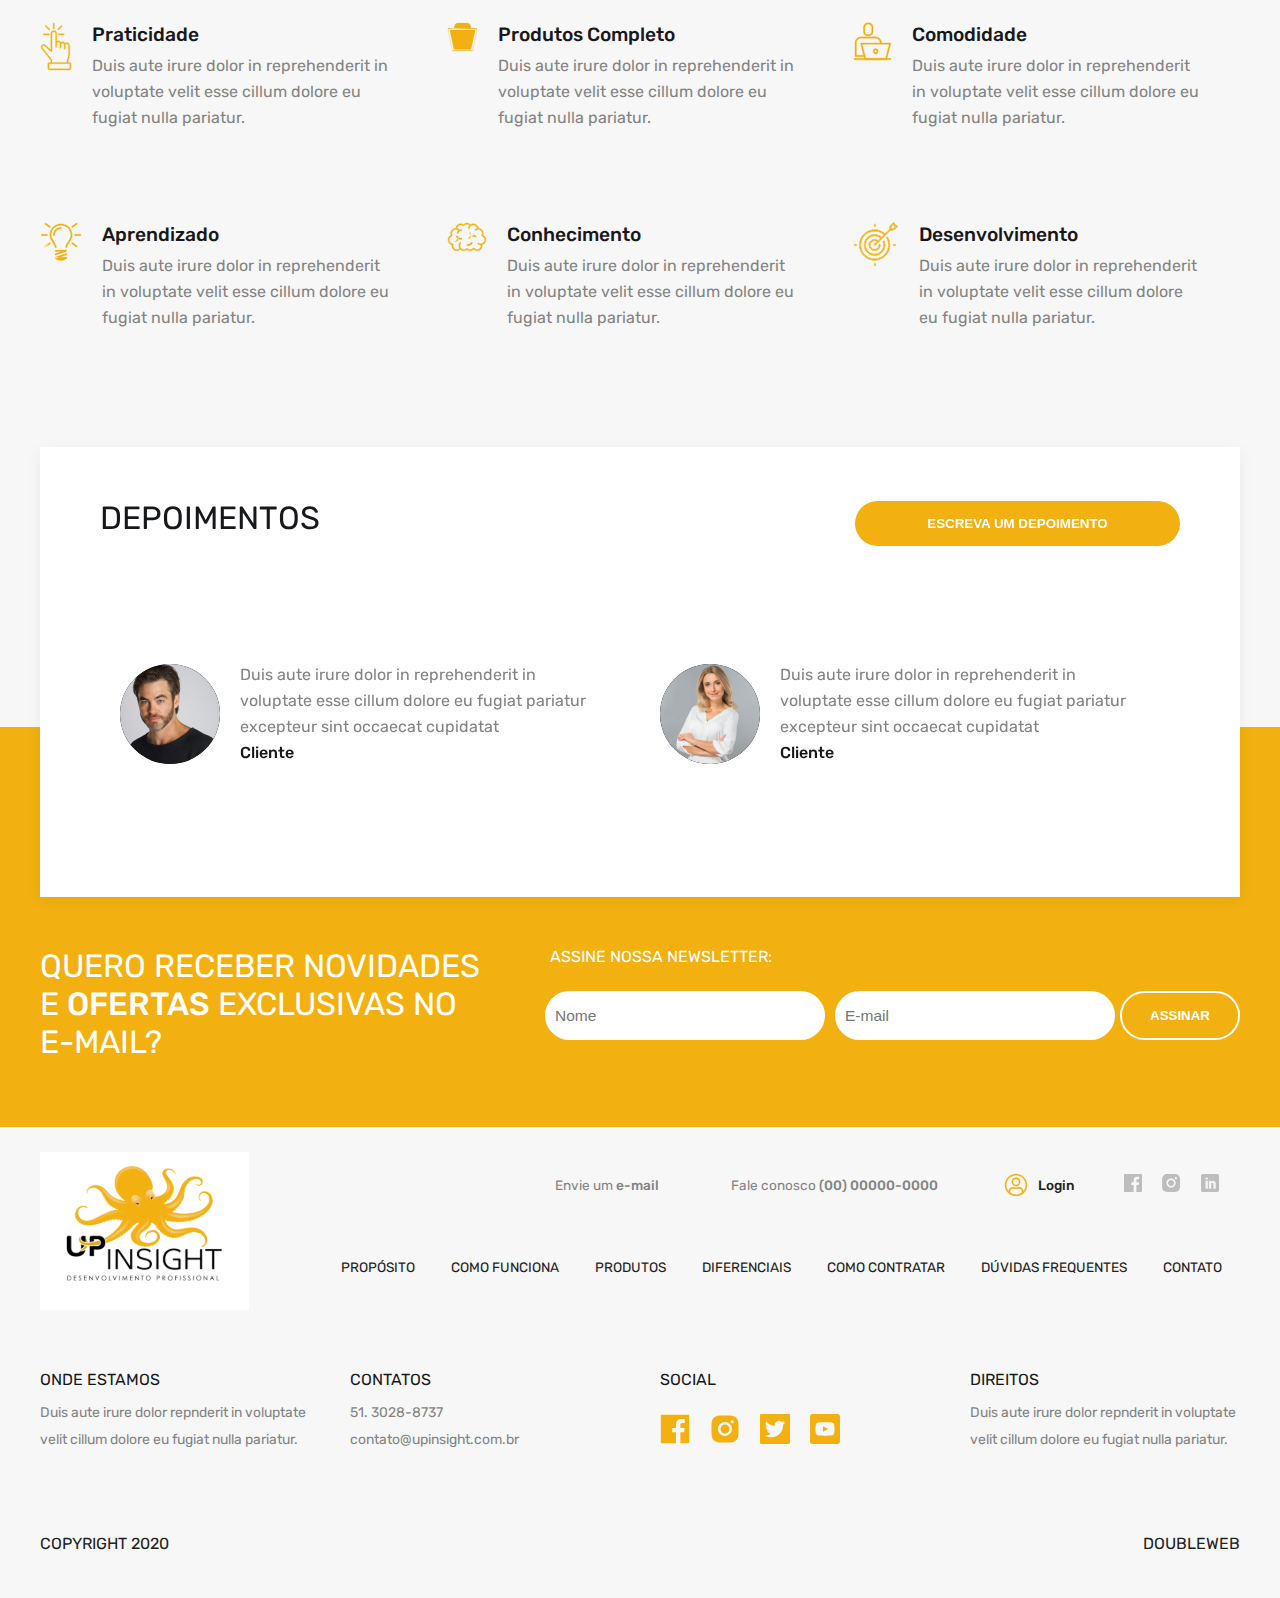
==== commit 8e480c37: "Adding menu mobile and ajustment" ====
--- a/index.html
+++ b/index.html
@@ -18,7 +18,10 @@
                     <img src="./assets//imgs/logo.svg" alt="">
                 </figure>
             </div>
-            <div class="header-content">
+            <div class="menu-mb" onClick="toggleMenu()">
+                <img src="./assets/imgs/menu-mb.svg" alt="menu">
+            </div>
+            <div class="header-content" id="menu-mobile">
                 <div class="header-links">
                     <ul class="flex-row align-center">
                         <li><a href="">Envie um <span class="bold">e-mail</span></a></li>
@@ -45,6 +48,7 @@
                     </ul>
                 </nav>
             </div>
+
         </div>
     </header>
     <!-- END HEADER -->
